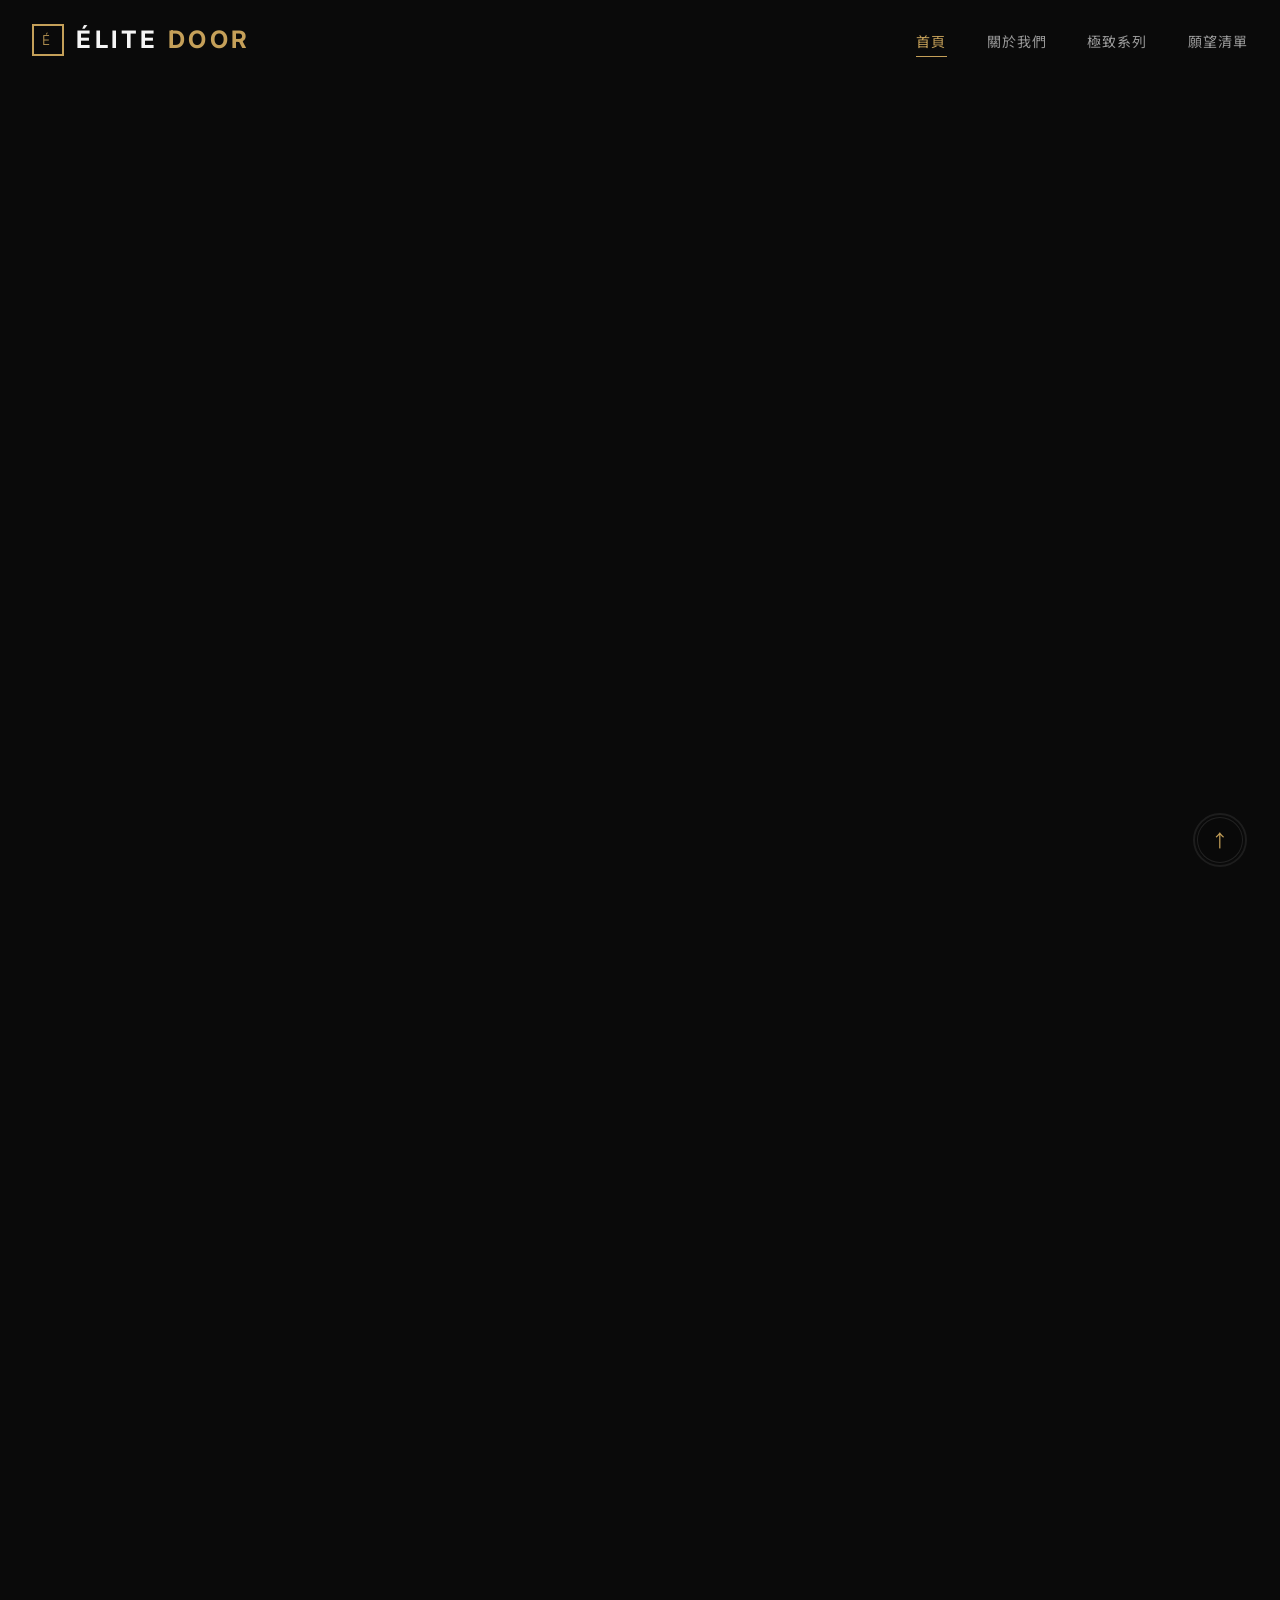
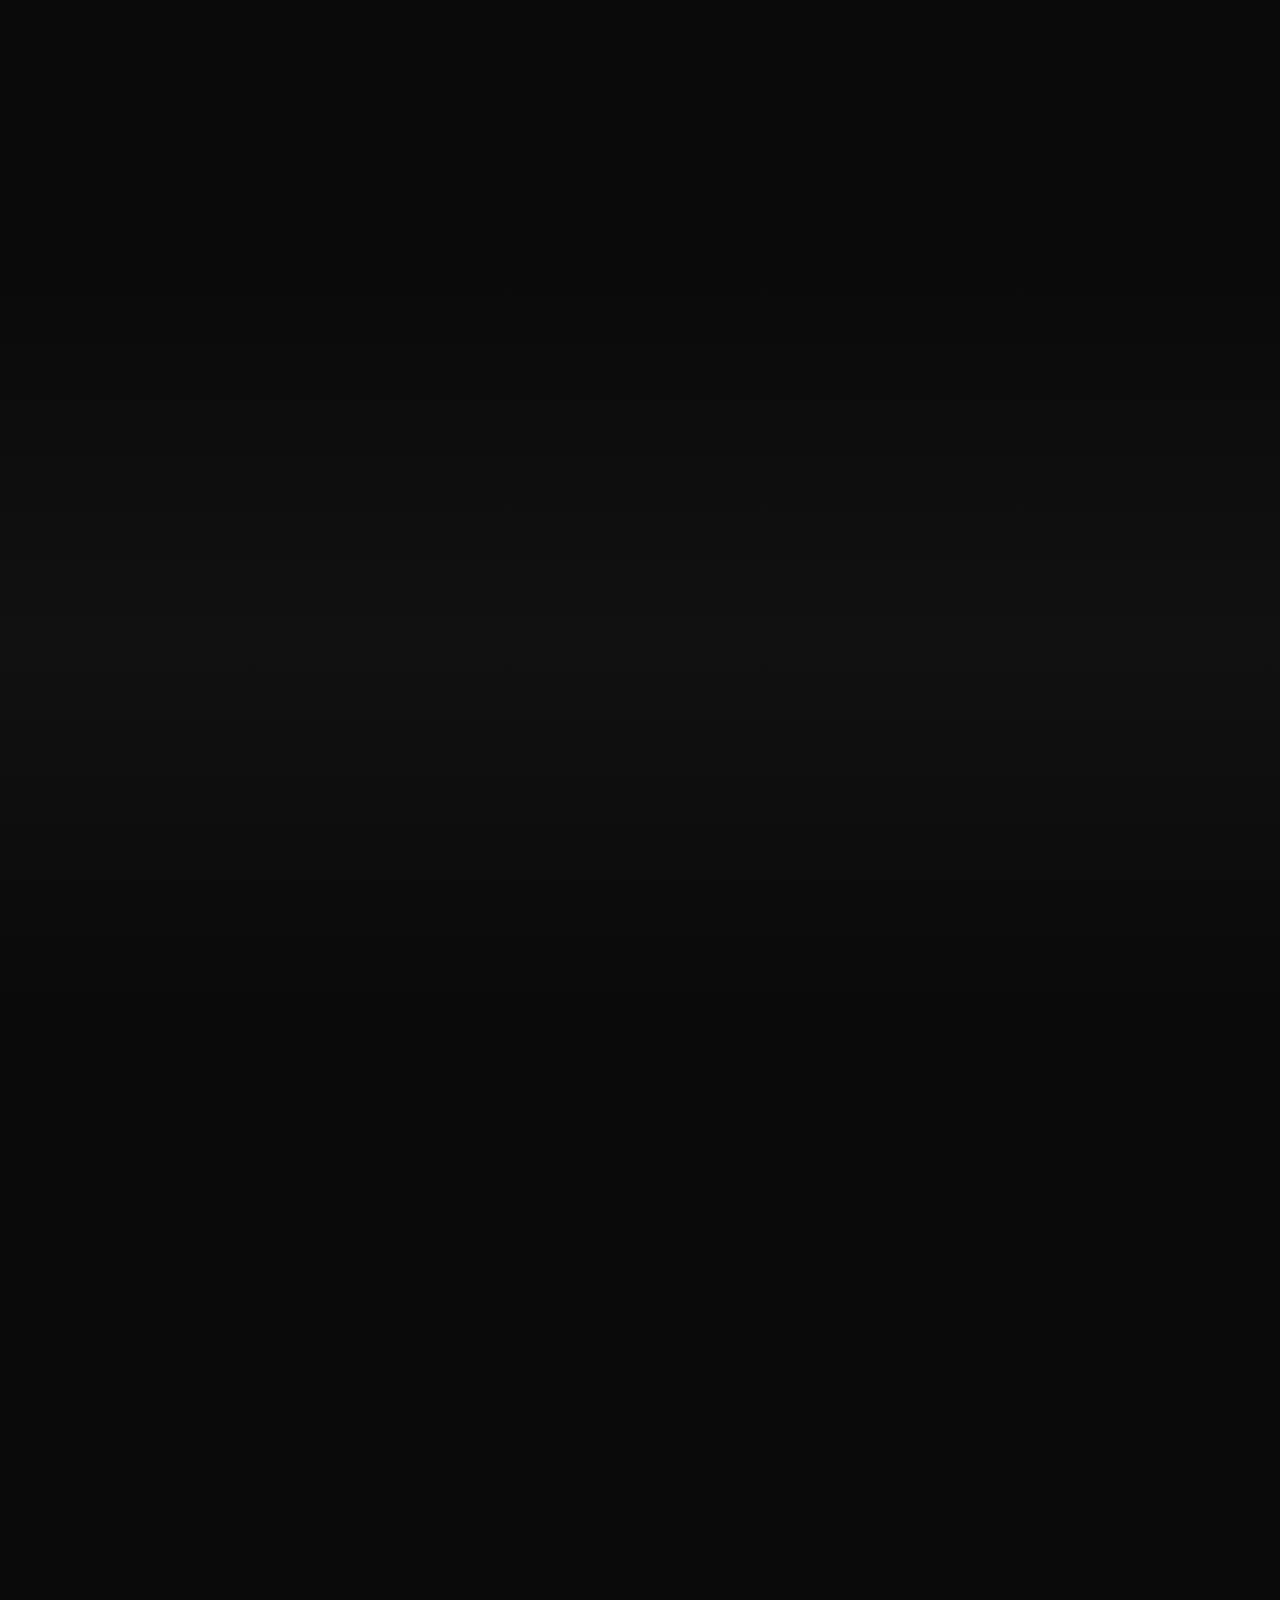
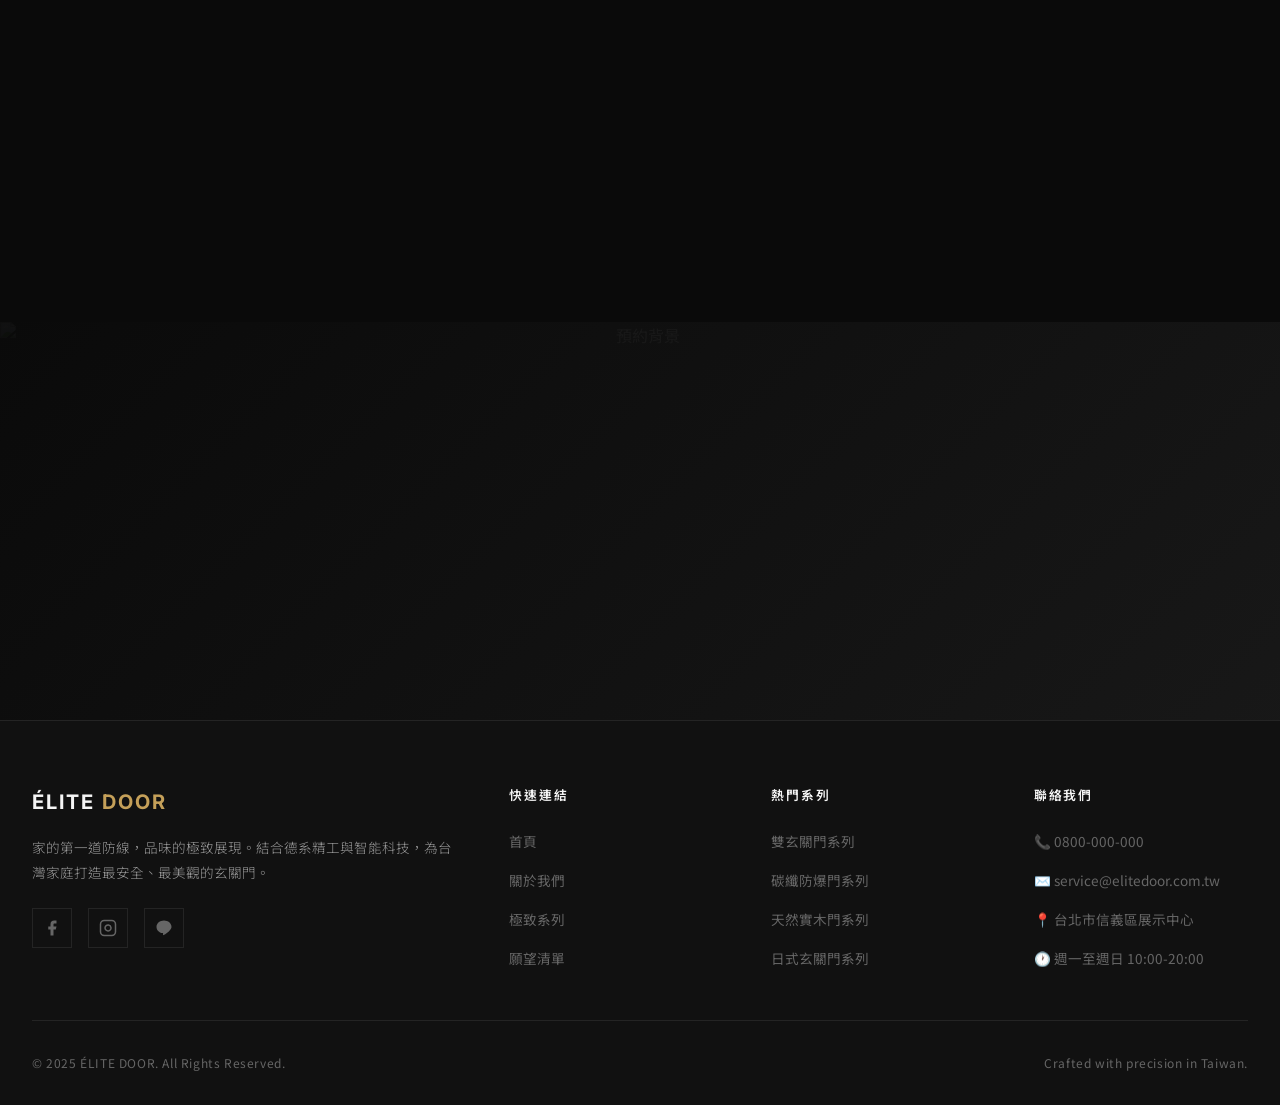
==== index.html @ e04e910f "index" ====
<!DOCTYPE html>
<html lang="zh-TW">
<head>
  <meta charset="UTF-8">
  <meta name="viewport" content="width=device-width, initial-scale=1.0">
  <meta name="description" content="ÉLITE DOOR — 家的第一道防線，品味的極致展現。結合德系極致工藝與未來智能科技，為您鍛造堅不可摧的優雅堡壘。">
  <title>ÉLITE DOOR — 極致玄關門 | 品味的第一道防線</title>

  <!-- Tailwind CSS CDN -->
  <script src="https://cdn.tailwindcss.com"></script>

  <!-- GSAP Animation Library -->
  <script src="https://cdnjs.cloudflare.com/ajax/libs/gsap/3.12.5/gsap.min.js"></script>
  <script src="https://cdnjs.cloudflare.com/ajax/libs/gsap/3.12.5/ScrollTrigger.min.js"></script>

  <!-- Custom Styles -->
  <link rel="stylesheet" href="./style.css">

  <!-- Favicon placeholder -->
  <link rel="icon" type="image/x-icon" href="./images/favicon.ico">
</head>
<body>

  <!-- ============================================
       HEADER / NAVIGATION
       ============================================ -->
  <header id="site-header" class="site-header">
    <nav class="nav-container">
      <!-- Logo -->
      <a href="./index.html" class="nav-logo" id="nav-logo">
        <div class="logo-icon">É</div>
        <span>ÉLITE <span class="logo-accent">DOOR</span></span>
      </a>

      <!-- Desktop Navigation -->
      <ul class="nav-links" id="nav-links">
        <li><a href="./index.html" class="active">首頁</a></li>
        <li><a href="./support.html">關於我們</a></li>
        <li><a href="./products.html">極致系列</a></li>
        <li><a href="./wishlist.html">願望清單</a></li>
      </ul>

      <!-- Hamburger (Mobile) -->
      <div class="hamburger" id="hamburger" aria-label="開啟選單" role="button" tabindex="0">
        <span></span>
        <span></span>
        <span></span>
      </div>
    </nav>
  </header>

  <!-- Mobile Menu Overlay -->
  <div class="mobile-menu" id="mobile-menu">
    <a href="./index.html">首頁</a>
    <a href="./support.html">關於我們</a>
    <a href="./products.html">極致系列</a>
    <a href="./wishlist.html">願望清單</a>
  </div>


  <!-- ============================================
       HERO SECTION
       ============================================ -->
  <section id="hero" class="hero">
    <!-- Background Image -->
    <div class="hero-bg">
      <img src="https://images.unsplash.com/photo-1558618666-fcd25c85f82e?q=80&w=2232&auto=format&fit=crop" alt="高端玄關門" id="hero-bg-img">
    </div>
    <div class="hero-overlay"></div>

    <!-- Hero Content -->
    <div class="hero-content">
      <p class="hero-eyebrow gsap-fade-up">Since 2005 · Premium Door Design</p>
      <h1 class="hero-title gsap-fade-up">家的第一道防線<br>品味的極致展現</h1>
      <p class="hero-subtitle gsap-fade-up">結合德系極致工藝與未來智能科技，每一扇門皆歷經 120 道手工打磨與極端測試，<br>為您鍛造堅不可摧的優雅堡壘。</p>
      <a href="./products.html" class="hero-cta gsap-fade-up" id="hero-cta">
        探索極致工藝
        <span class="cta-arrow">→</span>
      </a>
    </div>

    <!-- Scroll Indicator -->
    <div class="hero-scroll-indicator gsap-fade-up">
      <span>SCROLL</span>
      <div class="scroll-line"></div>
    </div>
  </section>


  <!-- ============================================
       FEATURES SECTION (核心亮點)
       ============================================ -->
  <section id="features" class="section">
    <div class="section-container">
      <div class="section-header">
        <p class="section-eyebrow gsap-fade-up">Why Élite Door</p>
        <h2 class="section-title gsap-fade-up">為何選擇我們</h2>
        <p class="section-subtitle gsap-fade-up">二十年如一日的堅持——每一扇門，都是對家的承諾。</p>
        <div class="section-divider gsap-fade-up"></div>
      </div>

      <div class="features-grid">
        <!-- Feature 1 -->
        <div class="feature-card gsap-fade-up" id="feature-security">
          <div class="feature-icon">
            <svg width="24" height="24" viewBox="0 0 24 24" fill="none" stroke="currentColor" stroke-width="1.5" stroke-linecap="round" stroke-linejoin="round">
              <path d="M12 22s8-4 8-10V5l-8-3-8 3v7c0 6 8 10 8 10z"/>
            </svg>
          </div>
          <h3 class="feature-title">極致防護</h3>
          <p class="feature-desc">軍規級 C4 防爆測試認證，三點式鎖閂鋼構系統，為居家安全築起銅牆鐵壁。</p>
        </div>

        <!-- Feature 2 -->
        <div class="feature-card gsap-fade-up" id="feature-material">
          <div class="feature-icon">
            <svg width="24" height="24" viewBox="0 0 24 24" fill="none" stroke="currentColor" stroke-width="1.5" stroke-linecap="round" stroke-linejoin="round">
              <polygon points="12 2 15.09 8.26 22 9.27 17 14.14 18.18 21.02 12 17.77 5.82 21.02 7 14.14 2 9.27 8.91 8.26 12 2"/>
            </svg>
          </div>
          <h3 class="feature-title">頂規材質</h3>
          <p class="feature-desc">航太級鋁合金骨架，搭配碳纖維面板與天然實木飾面，兼顧強度與美感。</p>
        </div>

        <!-- Feature 3 -->
        <div class="feature-card gsap-fade-up" id="feature-smart">
          <div class="feature-icon">
            <svg width="24" height="24" viewBox="0 0 24 24" fill="none" stroke="currentColor" stroke-width="1.5" stroke-linecap="round" stroke-linejoin="round">
              <rect x="3" y="11" width="18" height="11" rx="2" ry="2"/><path d="M7 11V7a5 5 0 0 1 10 0v4"/>
              <circle cx="12" cy="16" r="1"/>
            </svg>
          </div>
          <h3 class="feature-title">智能感應</h3>
          <p class="feature-desc">整合指紋辨識、人臉辨識與手機 NFC 解鎖，無鑰匙時代，迎接主人的優雅歸來。</p>
        </div>

        <!-- Feature 4 -->
        <div class="feature-card gsap-fade-up" id="feature-soundproof">
          <div class="feature-icon">
            <svg width="24" height="24" viewBox="0 0 24 24" fill="none" stroke="currentColor" stroke-width="1.5" stroke-linecap="round" stroke-linejoin="round">
              <path d="M2 10v4"/><path d="M6 6v12"/><path d="M10 3v18"/><path d="M14 6v12"/><path d="M18 10v4"/><path d="M22 8v8"/>
            </svg>
          </div>
          <h3 class="feature-title">極致隔音</h3>
          <p class="feature-desc">高密度隔音核心搭配雙層氣密條系統，有效隔絕 45dB 以上噪音，靜享居家時光。</p>
        </div>

        <!-- Feature 5 -->
        <div class="feature-card gsap-fade-up" id="feature-weather">
          <div class="feature-icon">
            <svg width="24" height="24" viewBox="0 0 24 24" fill="none" stroke="currentColor" stroke-width="1.5" stroke-linecap="round" stroke-linejoin="round">
              <path d="M12 2.69l5.66 5.66a8 8 0 1 1-11.31 0z"/>
            </svg>
          </div>
          <h3 class="feature-title">防水防鏽</h3>
          <p class="feature-desc">14 層奈米級防腐塗裝，2000 小時鹽霧測試認證，從容面對海島型氣候挑戰。</p>
        </div>

        <!-- Feature 6 -->
        <div class="feature-card gsap-fade-up" id="feature-warranty">
          <div class="feature-icon">
            <svg width="24" height="24" viewBox="0 0 24 24" fill="none" stroke="currentColor" stroke-width="1.5" stroke-linecap="round" stroke-linejoin="round">
              <path d="M22 11.08V12a10 10 0 1 1-5.93-9.14"/><polyline points="22 4 12 14.01 9 11.01"/>
            </svg>
          </div>
          <h3 class="feature-title">終身保固</h3>
          <p class="feature-desc">鉸鍊終身保固、氣密條免費更換，0800 全年無休客服專線，展現道地服務精神。</p>
        </div>
      </div>
    </div>
  </section>


  <!-- ============================================
       SMART DOOR ADVISOR (智能選門助手)
       ============================================ -->
  <section id="door-advisor" class="section advisor-section">
    <div class="section-container">
      <div class="section-header">
        <p class="section-eyebrow gsap-fade-up">Smart Door Advisor</p>
        <h2 class="section-title gsap-fade-up">智能選門助手</h2>
        <p class="section-subtitle gsap-fade-up">不確定哪一款門最適合您？只要回答兩個問題，讓 AI 為您精準推薦。</p>
        <div class="section-divider gsap-fade-up"></div>
      </div>

      <div class="advisor-card gsap-scale-in" id="advisor-card">
        <div class="advisor-form" id="advisor-form">
          <!-- Select 1: Living Environment -->
          <div class="advisor-field">
            <label for="advisor-env">🏠 您的居住環境</label>
            <select id="advisor-env">
              <option value="" disabled selected>請選擇居住類型...</option>
              <option value="villa">透天別墅</option>
              <option value="elevator">電梯大樓</option>
              <option value="apartment">公寓</option>
              <option value="commercial">商業空間</option>
            </select>
          </div>

          <!-- Select 2: Priority Feature -->
          <div class="advisor-field">
            <label for="advisor-feature">⚡ 您最重視的功能</label>
            <select id="advisor-feature">
              <option value="" disabled selected>請選擇核心需求...</option>
              <option value="security">極致防盜</option>
              <option value="soundproof">超強隔音</option>
              <option value="waterproof">防水防鏽</option>
              <option value="luxury">奢華外觀</option>
              <option value="smart">智能解鎖</option>
            </select>
          </div>

          <!-- Submit Button -->
          <div class="advisor-submit">
            <button class="advisor-btn" id="advisor-submit-btn" type="button">
              <span>👉</span>
              一鍵為我推薦
            </button>
          </div>
        </div>

        <!-- Result Area -->
        <div class="advisor-result" id="advisor-result">
          <h4 id="advisor-result-title"></h4>
          <p id="advisor-result-desc"></p>
          <div id="advisor-result-tags"></div>
          <a href="./products.html" class="hero-cta" style="margin-top: 1.5rem; display: inline-flex; font-size: 0.8rem; padding: 0.75rem 1.75rem;">
            查看推薦門款 <span class="cta-arrow">→</span>
          </a>
        </div>
      </div>
    </div>
  </section>


  <!-- ============================================
       BRAND STORY (品牌故事)
       ============================================ -->
  <section id="brand-story" class="section">
    <div class="section-container">
      <div class="brand-row">
        <!-- Image -->
        <div class="brand-image gsap-fade-left">
          <img src="https://images.unsplash.com/photo-1600585154340-be6161a56a0c?q=80&w=2070&auto=format&fit=crop" alt="品牌工藝" id="brand-img-1">
        </div>
        <!-- Content -->
        <div class="brand-content gsap-fade-right">
          <span class="brand-label">Our Craftsmanship</span>
          <h3>二十年磨一劍<br>百道工序鑄一門</h3>
          <p>我們深信，一扇門不僅是金屬與木材的組合——它是一家人安全感的凝聚，是歸屬感的起點。從原料篩選到最終安裝，每一扇 ÉLITE DOOR 都歷經嚴苛的 120 道工序，經由匠人之手，賦予冰冷的鋼鐵溫暖的靈魂。</p>
          <div class="brand-stats">
            <div class="stat-item">
              <div class="stat-number" id="stat-years">20+</div>
              <div class="stat-label">年專業經驗</div>
            </div>
            <div class="stat-item">
              <div class="stat-number" id="stat-process">120</div>
              <div class="stat-label">道精工工序</div>
            </div>
            <div class="stat-item">
              <div class="stat-number" id="stat-clients">50K+</div>
              <div class="stat-label">滿意客戶</div>
            </div>
          </div>
        </div>
      </div>
    </div>
  </section>


  <!-- ============================================
       PRODUCT SHOWCASE (精選門款)
       ============================================ -->
  <section id="showcase" class="section" style="background: var(--color-bg-secondary);">
    <div class="section-container">
      <div class="section-header">
        <p class="section-eyebrow gsap-fade-up">Featured Collection</p>
        <h2 class="section-title gsap-fade-up">精選門款</h2>
        <p class="section-subtitle gsap-fade-up">每一扇門，都有屬於它的故事與靈魂。</p>
        <div class="section-divider gsap-fade-up"></div>
      </div>

      <div class="showcase-grid">
        <!-- Product 1 -->
        <div class="showcase-item gsap-fade-up" id="showcase-item-1">
          <img src="https://images.unsplash.com/photo-1506956191951-7a88da4435e5?q=80&w=1974&auto=format&fit=crop" alt="曜黑之盾">
          <div class="showcase-overlay">
            <h4>曜黑之盾</h4>
            <span>碳纖防爆系列</span>
          </div>
        </div>

        <!-- Product 2 -->
        <div class="showcase-item gsap-fade-up" id="showcase-item-2">
          <img src="https://images.unsplash.com/photo-1558618666-fcd25c85f82e?q=80&w=2232&auto=format&fit=crop" alt="晨暮金淬">
          <div class="showcase-overlay">
            <h4>晨暮金淬</h4>
            <span>鑄鋁雕花系列</span>
          </div>
        </div>

        <!-- Product 3 -->
        <div class="showcase-item gsap-fade-up" id="showcase-item-3">
          <img src="https://images.unsplash.com/photo-1600607687939-ce8a6c25118c?q=80&w=2053&auto=format&fit=crop" alt="靜謐原木">
          <div class="showcase-overlay">
            <h4>靜謐原木</h4>
            <span>天然實木系列</span>
          </div>
        </div>
      </div>

      <div class="showcase-cta gsap-fade-up">
        <a href="./products.html" class="hero-cta">
          瀏覽全部系列
          <span class="cta-arrow">→</span>
        </a>
      </div>
    </div>
  </section>


  <!-- ============================================
       TRUST / STATS SECTION (品牌實力)
       ============================================ -->
  <section id="trust" class="section">
    <div class="section-container">
      <div class="section-header">
        <p class="section-eyebrow gsap-fade-up">Trust & Achievement</p>
        <h2 class="section-title gsap-fade-up">以數字證明實力</h2>
        <div class="section-divider gsap-fade-up"></div>
      </div>

      <div class="trust-grid">
        <div class="trust-card gsap-fade-up" id="trust-1">
          <div class="trust-number" data-count="20">0</div>
          <div class="trust-label">年品牌歷史</div>
        </div>
        <div class="trust-card gsap-fade-up" id="trust-2">
          <div class="trust-number" data-count="6">0</div>
          <div class="trust-label">全台展示據點</div>
        </div>
        <div class="trust-card gsap-fade-up" id="trust-3">
          <div class="trust-number" data-count="50000">0</div>
          <div class="trust-label">累積安裝戶數</div>
        </div>
        <div class="trust-card gsap-fade-up" id="trust-4">
          <div class="trust-number" data-count="98">0</div>
          <div class="trust-label">客戶滿意度</div>
        </div>
      </div>
    </div>
  </section>


  <!-- ============================================
       CTA BANNER (立即預約)
       ============================================ -->
  <section id="cta-banner" class="cta-banner">
    <div class="cta-banner-bg">
      <img src="https://images.unsplash.com/photo-1600585154340-be6161a56a0c?q=80&w=2070&auto=format&fit=crop" alt="預約背景">
    </div>
    <div class="cta-banner-content gsap-fade-up">
      <p class="section-eyebrow" style="margin-bottom: 1rem;">Book Now</p>
      <h3>為您的家，挑選完美的第一道門</h3>
      <p>我們提供免費到府丈量與專業諮詢服務，讓您從容選擇，毫無後顧之憂。</p>
      <a href="#" class="hero-cta" id="cta-banner-btn">
        預約免費丈量
        <span class="cta-arrow">→</span>
      </a>
    </div>
  </section>


  <!-- ============================================
       FOOTER
       ============================================ -->
  <footer id="site-footer" class="site-footer">
    <div class="footer-container">
      <div class="footer-grid">
        <!-- Brand Info -->
        <div class="footer-brand">
          <h4>ÉLITE <span class="accent">DOOR</span></h4>
          <p>家的第一道防線，品味的極致展現。結合德系精工與智能科技，為台灣家庭打造最安全、最美觀的玄關門。</p>
          <div class="footer-social">
            <a href="#" aria-label="Facebook" id="footer-fb">
              <svg width="18" height="18" viewBox="0 0 24 24" fill="currentColor"><path d="M18 2h-3a5 5 0 0 0-5 5v3H7v4h3v8h4v-8h3l1-4h-4V7a1 1 0 0 1 1-1h3z"/></svg>
            </a>
            <a href="#" aria-label="Instagram" id="footer-ig">
              <svg width="18" height="18" viewBox="0 0 24 24" fill="none" stroke="currentColor" stroke-width="2"><rect x="2" y="2" width="20" height="20" rx="5" ry="5"/><path d="M16 11.37A4 4 0 1 1 12.63 8 4 4 0 0 1 16 11.37z"/><line x1="17.5" y1="6.5" x2="17.51" y2="6.5"/></svg>
            </a>
            <a href="#" aria-label="LINE" id="footer-line">
              <svg width="18" height="18" viewBox="0 0 24 24" fill="currentColor"><path d="M12 2C6.48 2 2 5.81 2 10.5c0 4.08 3.39 7.49 7.96 8.32.31.07.73.2.84.47.1.24.06.62.03.87l-.14.82c-.04.24-.19.93.82.51s5.45-3.21 7.43-5.49C21.17 13.41 22 11.98 22 10.5 22 5.81 17.52 2 12 2z"/></svg>
            </a>
          </div>
        </div>

        <!-- Quick Links -->
        <div class="footer-col">
          <h5>快速連結</h5>
          <ul>
            <li><a href="./index.html">首頁</a></li>
            <li><a href="./support.html">關於我們</a></li>
            <li><a href="./products.html">極致系列</a></li>
            <li><a href="./wishlist.html">願望清單</a></li>
          </ul>
        </div>

        <!-- Products -->
        <div class="footer-col">
          <h5>熱門系列</h5>
          <ul>
            <li><a href="./products.html">雙玄關門系列</a></li>
            <li><a href="./products.html">碳纖防爆門系列</a></li>
            <li><a href="./products.html">天然實木門系列</a></li>
            <li><a href="./products.html">日式玄關門系列</a></li>
          </ul>
        </div>

        <!-- Contact -->
        <div class="footer-col">
          <h5>聯絡我們</h5>
          <ul>
            <li><a href="tel:0800-000-000">📞 0800-000-000</a></li>
            <li><a href="mailto:service@elitedoor.com.tw">✉️ service@elitedoor.com.tw</a></li>
            <li><a href="#">📍 台北市信義區展示中心</a></li>
            <li><a href="#">🕐 週一至週日 10:00-20:00</a></li>
          </ul>
        </div>
      </div>

      <!-- Footer Bottom -->
      <div class="footer-bottom">
        <p>© 2025 ÉLITE DOOR. All Rights Reserved.</p>
        <p>Crafted with precision in Taiwan.</p>
      </div>
    </div>
  </footer>


  <!-- ============================================
       FLOATING ACTION BUTTON (FAB)
       ============================================ -->
  <div class="fab-wrapper" id="fab-wrapper">
    <!-- Action Buttons (expand on hover) -->
    <div class="fab-actions" id="fab-actions">
      <a href="tel:0800-000-000" class="fab-action-btn" id="fab-call">
        <span>📞</span>
        <span class="fab-tooltip">快速撥號</span>
      </a>
      <a href="#" class="fab-action-btn" id="fab-line">
        <span>💬</span>
        <span class="fab-tooltip">LINE 諮詢</span>
      </a>
      <a href="#" class="fab-action-btn" id="fab-booking">
        <span>📅</span>
        <span class="fab-tooltip">預約丈量</span>
      </a>
    </div>

    <!-- Main FAB with Progress Ring -->
    <div class="fab-main" id="fab-main" role="button" tabindex="0" aria-label="返回頂部">
      <svg class="fab-progress-ring" viewBox="0 0 56 56">
        <circle class="progress-bg" cx="28" cy="28" r="26"/>
        <circle class="progress-bar" id="fab-progress-bar" cx="28" cy="28" r="26"/>
      </svg>
      <div class="fab-main-btn" id="fab-main-btn">↑</div>
    </div>
  </div>


  <!-- Scripts -->
  <script src="./script.js"></script>
</body>
</html>
---- style.css ----
/* ============================================
   ÉLITE DOOR — Global Design System
   Premium Door Brand Website
   ============================================ */

/* --- Google Fonts Import --- */
@import url('https://fonts.googleapis.com/css2?family=Noto+Sans+TC:wght@300;400;500;700;900&family=Inter:wght@300;400;500;600;700&display=swap');

/* --- CSS Custom Properties (Design Tokens) --- */
:root {
  /* Colors */
  --color-bg-primary: #0A0A0A;
  --color-bg-secondary: #111111;
  --color-bg-tertiary: #1A1A1A;
  --color-bg-card: #141414;
  --color-accent-gold: #C5A059;
  --color-accent-gold-light: #D4B06A;
  --color-accent-gold-dark: #A8863D;
  --color-accent-silver: #A2AABB;
  --color-text-primary: #F5F5F5;
  --color-text-secondary: #999999;
  --color-text-muted: #666666;
  --color-border: rgba(255, 255, 255, 0.08);
  --color-border-hover: rgba(255, 255, 255, 0.15);
  --color-glass-bg: rgba(255, 255, 255, 0.04);
  --color-glass-bg-hover: rgba(255, 255, 255, 0.07);
  --color-glass-border: rgba(255, 255, 255, 0.1);

  /* Typography */
  --font-heading: 'Inter', 'Noto Sans TC', sans-serif;
  --font-body: 'Noto Sans TC', 'Inter', sans-serif;

  /* Spacing */
  --section-padding: clamp(4rem, 8vw, 8rem);
  --container-max: 1280px;

  /* Transitions */
  --transition-smooth: all 0.5s cubic-bezier(0.25, 0.46, 0.45, 0.94);
  --transition-fast: all 0.3s cubic-bezier(0.25, 0.46, 0.45, 0.94);

  /* Glassmorphism */
  --glass-blur: 20px;
  --glass-saturation: 180%;
}

/* --- CSS Reset & Base --- */
*, *::before, *::after {
  margin: 0;
  padding: 0;
  box-sizing: border-box;
}

html {
  scroll-behavior: smooth;
  font-size: 16px;
  -webkit-font-smoothing: antialiased;
  -moz-osx-font-smoothing: grayscale;
}

body {
  font-family: var(--font-body);
  background-color: var(--color-bg-primary);
  color: var(--color-text-primary);
  overflow-x: hidden;
  line-height: 1.7;
}

::selection {
  background-color: var(--color-accent-gold);
  color: var(--color-bg-primary);
}

a {
  text-decoration: none;
  color: inherit;
  transition: var(--transition-fast);
}

img {
  max-width: 100%;
  height: auto;
  display: block;
}

/* --- Scrollbar Styling --- */
::-webkit-scrollbar {
  width: 6px;
}

::-webkit-scrollbar-track {
  background: var(--color-bg-primary);
}

::-webkit-scrollbar-thumb {
  background: var(--color-accent-gold-dark);
  border-radius: 3px;
}

::-webkit-scrollbar-thumb:hover {
  background: var(--color-accent-gold);
}

/* ============================================
   HEADER / NAVIGATION
   ============================================ */
.site-header {
  position: fixed;
  top: 0;
  left: 0;
  width: 100%;
  z-index: 1000;
  padding: 1.25rem 0;
  transition: var(--transition-smooth);
}

.site-header.scrolled {
  padding: 0.75rem 0;
  background: rgba(10, 10, 10, 0.75);
  backdrop-filter: blur(var(--glass-blur)) saturate(var(--glass-saturation));
  -webkit-backdrop-filter: blur(var(--glass-blur)) saturate(var(--glass-saturation));
  border-bottom: 1px solid var(--color-glass-border);
  box-shadow: 0 4px 30px rgba(0, 0, 0, 0.3);
}

.nav-container {
  max-width: var(--container-max);
  margin: 0 auto;
  padding: 0 2rem;
  display: flex;
  align-items: center;
  justify-content: space-between;
}

.nav-logo {
  font-family: var(--font-heading);
  font-size: 1.5rem;
  font-weight: 700;
  letter-spacing: 0.15em;
  color: var(--color-text-primary);
  display: flex;
  align-items: center;
  gap: 0.75rem;
}

.nav-logo .logo-accent {
  color: var(--color-accent-gold);
}

.nav-logo .logo-icon {
  width: 32px;
  height: 32px;
  border: 2px solid var(--color-accent-gold);
  display: flex;
  align-items: center;
  justify-content: center;
  font-size: 0.85rem;
  font-weight: 300;
  color: var(--color-accent-gold);
}

.nav-links {
  display: flex;
  align-items: center;
  gap: 2.5rem;
  list-style: none;
}

.nav-links a {
  font-family: var(--font-body);
  font-size: 0.875rem;
  font-weight: 400;
  letter-spacing: 0.08em;
  color: var(--color-text-secondary);
  position: relative;
  padding: 0.25rem 0;
}

.nav-links a::after {
  content: '';
  position: absolute;
  bottom: -2px;
  left: 0;
  width: 0;
  height: 1px;
  background: var(--color-accent-gold);
  transition: width 0.4s cubic-bezier(0.25, 0.46, 0.45, 0.94);
}

.nav-links a:hover {
  color: var(--color-text-primary);
}

.nav-links a:hover::after {
  width: 100%;
}

.nav-links a.active {
  color: var(--color-accent-gold);
}

.nav-links a.active::after {
  width: 100%;
}

/* Hamburger Menu */
.hamburger {
  display: none;
  flex-direction: column;
  gap: 5px;
  cursor: pointer;
  z-index: 1001;
  padding: 8px;
}

.hamburger span {
  width: 28px;
  height: 2px;
  background: var(--color-text-primary);
  transition: var(--transition-fast);
  display: block;
}

.hamburger.active span:nth-child(1) {
  transform: translateY(7px) rotate(45deg);
}

.hamburger.active span:nth-child(2) {
  opacity: 0;
  transform: translateX(-10px);
}

.hamburger.active span:nth-child(3) {
  transform: translateY(-7px) rotate(-45deg);
}

/* Mobile Menu Overlay */
.mobile-menu {
  display: none;
  position: fixed;
  top: 0;
  left: 0;
  width: 100%;
  height: 100vh;
  height: 100dvh;
  background: rgba(10, 10, 10, 0.92);
  backdrop-filter: blur(30px) saturate(200%);
  -webkit-backdrop-filter: blur(30px) saturate(200%);
  z-index: 999;
  align-items: center;
  justify-content: center;
  flex-direction: column;
  gap: 2rem;
  opacity: 0;
  pointer-events: none;
  transition: opacity 0.4s ease;
}

.mobile-menu.active {
  display: flex;
  opacity: 1;
  pointer-events: all;
}

.mobile-menu a {
  font-family: var(--font-heading);
  font-size: 1.75rem;
  font-weight: 300;
  letter-spacing: 0.15em;
  color: var(--color-text-secondary);
  transition: var(--transition-fast);
  opacity: 0;
  transform: translateY(20px);
}

.mobile-menu a:hover {
  color: var(--color-accent-gold);
}

/* ============================================
   HERO SECTION
   ============================================ */
.hero {
  position: relative;
  width: 100%;
  height: 100vh;
  height: 100dvh;
  display: flex;
  align-items: center;
  justify-content: center;
  overflow: hidden;
}

.hero-bg {
  position: absolute;
  top: 0;
  left: 0;
  width: 100%;
  height: 100%;
  z-index: 1;
}

.hero-bg img {
  width: 100%;
  height: 100%;
  object-fit: cover;
  transform: scale(1.1);
}

.hero-overlay {
  position: absolute;
  top: 0;
  left: 0;
  width: 100%;
  height: 100%;
  background: linear-gradient(
    180deg,
    rgba(10, 10, 10, 0.4) 0%,
    rgba(10, 10, 10, 0.6) 50%,
    rgba(10, 10, 10, 0.95) 100%
  );
  z-index: 2;
}

.hero-content {
  position: relative;
  z-index: 3;
  text-align: center;
  max-width: 900px;
  padding: 0 2rem;
}

.hero-eyebrow {
  font-family: var(--font-heading);
  font-size: 0.8rem;
  font-weight: 500;
  letter-spacing: 0.35em;
  text-transform: uppercase;
  color: var(--color-accent-gold);
  margin-bottom: 1.5rem;
  display: flex;
  align-items: center;
  justify-content: center;
  gap: 1rem;
}

.hero-eyebrow::before,
.hero-eyebrow::after {
  content: '';
  width: 40px;
  height: 1px;
  background: var(--color-accent-gold);
}

.hero-title {
  font-family: var(--font-heading);
  font-size: clamp(2.25rem, 5vw, 4rem);
  font-weight: 700;
  line-height: 1.3;
  letter-spacing: 0.05em;
  margin-bottom: 1.5rem;
  background: linear-gradient(135deg, var(--color-text-primary) 0%, var(--color-accent-silver) 100%);
  -webkit-background-clip: text;
  -webkit-text-fill-color: transparent;
  background-clip: text;
}

.hero-subtitle {
  font-size: clamp(0.95rem, 1.5vw, 1.15rem);
  color: var(--color-text-secondary);
  font-weight: 300;
  line-height: 1.8;
  margin-bottom: 2.5rem;
  max-width: 640px;
  margin-left: auto;
  margin-right: auto;
}

.hero-cta {
  display: inline-flex;
  align-items: center;
  gap: 0.75rem;
  padding: 1rem 2.5rem;
  border: 1px solid var(--color-accent-gold);
  color: var(--color-accent-gold);
  font-family: var(--font-heading);
  font-size: 0.875rem;
  font-weight: 500;
  letter-spacing: 0.15em;
  text-transform: uppercase;
  transition: var(--transition-smooth);
  position: relative;
  overflow: hidden;
  background: transparent;
  cursor: pointer;
}

.hero-cta::before {
  content: '';
  position: absolute;
  top: 0;
  left: -100%;
  width: 100%;
  height: 100%;
  background: var(--color-accent-gold);
  transition: left 0.5s cubic-bezier(0.25, 0.46, 0.45, 0.94);
  z-index: -1;
}

.hero-cta:hover {
  color: var(--color-bg-primary);
}

.hero-cta:hover::before {
  left: 0;
}

.hero-cta .cta-arrow {
  transition: transform 0.3s ease;
}

.hero-cta:hover .cta-arrow {
  transform: translateX(5px);
}

.hero-scroll-indicator {
  position: absolute;
  bottom: 2rem;
  left: 50%;
  transform: translateX(-50%);
  z-index: 3;
  display: flex;
  flex-direction: column;
  align-items: center;
  gap: 0.5rem;
  color: var(--color-text-muted);
  font-size: 0.7rem;
  letter-spacing: 0.15em;
}

.hero-scroll-indicator .scroll-line {
  width: 1px;
  height: 50px;
  position: relative;
  background: rgba(255, 255, 255, 0.1);
  overflow: hidden;
}

.hero-scroll-indicator .scroll-line::after {
  content: '';
  position: absolute;
  top: -100%;
  left: 0;
  width: 100%;
  height: 50%;
  background: var(--color-accent-gold);
  animation: scrollDown 2s infinite;
}

@keyframes scrollDown {
  0% { top: -50%; }
  100% { top: 100%; }
}

/* ============================================
   SECTION COMMON STYLES
   ============================================ */
.section {
  padding: var(--section-padding) 0;
  position: relative;
}

.section-container {
  max-width: var(--container-max);
  margin: 0 auto;
  padding: 0 2rem;
}

.section-header {
  text-align: center;
  margin-bottom: 4rem;
}

.section-eyebrow {
  font-family: var(--font-heading);
  font-size: 0.75rem;
  font-weight: 500;
  letter-spacing: 0.3em;
  text-transform: uppercase;
  color: var(--color-accent-gold);
  margin-bottom: 1rem;
}

.section-title {
  font-family: var(--font-heading);
  font-size: clamp(1.75rem, 3.5vw, 2.75rem);
  font-weight: 700;
  letter-spacing: 0.05em;
  line-height: 1.3;
  margin-bottom: 1rem;
}

.section-subtitle {
  font-size: 1rem;
  color: var(--color-text-secondary);
  font-weight: 300;
  max-width: 600px;
  margin: 0 auto;
  line-height: 1.8;
}

.section-divider {
  width: 60px;
  height: 1px;
  background: var(--color-accent-gold);
  margin: 1.5rem auto 0;
}

/* ============================================
   FEATURES SECTION
   ============================================ */
.features-grid {
  display: grid;
  grid-template-columns: repeat(3, 1fr);
  gap: 2rem;
}

.feature-card {
  background: var(--color-glass-bg);
  border: 1px solid var(--color-border);
  padding: 2.5rem 2rem;
  text-align: center;
  transition: var(--transition-smooth);
  position: relative;
  overflow: hidden;
}

.feature-card::before {
  content: '';
  position: absolute;
  top: 0;
  left: 0;
  width: 100%;
  height: 2px;
  background: linear-gradient(90deg, transparent, var(--color-accent-gold), transparent);
  opacity: 0;
  transition: opacity 0.5s ease;
}

.feature-card:hover {
  background: var(--color-glass-bg-hover);
  border-color: var(--color-border-hover);
  transform: translateY(-4px);
}

.feature-card:hover::before {
  opacity: 1;
}

.feature-icon {
  width: 56px;
  height: 56px;
  margin: 0 auto 1.5rem;
  border: 1px solid var(--color-accent-gold);
  display: flex;
  align-items: center;
  justify-content: center;
  color: var(--color-accent-gold);
  font-size: 1.3rem;
  transition: var(--transition-smooth);
}

.feature-card:hover .feature-icon {
  background: var(--color-accent-gold);
  color: var(--color-bg-primary);
}

.feature-title {
  font-family: var(--font-heading);
  font-size: 1.1rem;
  font-weight: 600;
  letter-spacing: 0.05em;
  margin-bottom: 0.75rem;
}

.feature-desc {
  font-size: 0.875rem;
  color: var(--color-text-secondary);
  line-height: 1.7;
  font-weight: 300;
}

/* ============================================
   DOOR ADVISOR (智能選門助手)
   ============================================ */
.advisor-section {
  background: linear-gradient(
    180deg,
    var(--color-bg-primary) 0%,
    var(--color-bg-secondary) 50%,
    var(--color-bg-primary) 100%
  );
}

.advisor-card {
  background: var(--color-glass-bg);
  backdrop-filter: blur(var(--glass-blur));
  -webkit-backdrop-filter: blur(var(--glass-blur));
  border: 1px solid var(--color-glass-border);
  padding: 3.5rem;
  max-width: 800px;
  margin: 0 auto;
  position: relative;
  overflow: hidden;
}

.advisor-card::before {
  content: '';
  position: absolute;
  top: -50%;
  right: -50%;
  width: 200%;
  height: 200%;
  background: radial-gradient(circle, rgba(197, 160, 89, 0.03) 0%, transparent 50%);
  pointer-events: none;
}

.advisor-form {
  display: grid;
  grid-template-columns: 1fr 1fr;
  gap: 1.5rem;
  margin-top: 2rem;
}

.advisor-field {
  display: flex;
  flex-direction: column;
  gap: 0.5rem;
}

.advisor-field label {
  font-size: 0.8rem;
  font-weight: 500;
  letter-spacing: 0.1em;
  color: var(--color-text-secondary);
  text-transform: uppercase;
}

.advisor-field select {
  appearance: none;
  -webkit-appearance: none;
  background: rgba(255, 255, 255, 0.04);
  border: 1px solid var(--color-border);
  color: var(--color-text-primary);
  padding: 1rem 1.25rem;
  font-family: var(--font-body);
  font-size: 0.95rem;
  cursor: pointer;
  transition: var(--transition-fast);
  background-image: url("data:image/svg+xml,%3Csvg xmlns='http://www.w3.org/2000/svg' width='12' height='8' viewBox='0 0 12 8'%3E%3Cpath d='M1 1l5 5 5-5' stroke='%23999' stroke-width='1.5' fill='none'/%3E%3C/svg%3E");
  background-repeat: no-repeat;
  background-position: right 1rem center;
}

.advisor-field select:focus {
  outline: none;
  border-color: var(--color-accent-gold);
  background-color: rgba(197, 160, 89, 0.05);
}

.advisor-field select option {
  background: var(--color-bg-secondary);
  color: var(--color-text-primary);
}

.advisor-submit {
  grid-column: 1 / -1;
  display: flex;
  justify-content: center;
  margin-top: 0.5rem;
}

.advisor-btn {
  display: inline-flex;
  align-items: center;
  gap: 0.75rem;
  padding: 1rem 3rem;
  background: linear-gradient(135deg, var(--color-accent-gold) 0%, var(--color-accent-gold-dark) 100%);
  color: var(--color-bg-primary);
  font-family: var(--font-heading);
  font-size: 0.9rem;
  font-weight: 600;
  letter-spacing: 0.1em;
  border: none;
  cursor: pointer;
  transition: var(--transition-smooth);
  position: relative;
  overflow: hidden;
}

.advisor-btn:hover {
  transform: translateY(-2px);
  box-shadow: 0 8px 30px rgba(197, 160, 89, 0.25);
}

.advisor-btn::after {
  content: '';
  position: absolute;
  top: 50%;
  left: 50%;
  width: 0;
  height: 0;
  background: rgba(255, 255, 255, 0.15);
  border-radius: 50%;
  transform: translate(-50%, -50%);
  transition: width 0.6s ease, height 0.6s ease;
}

.advisor-btn:active::after {
  width: 300px;
  height: 300px;
}

/* Advisor Result */
.advisor-result {
  display: none;
  margin-top: 2rem;
  padding: 2rem;
  background: rgba(197, 160, 89, 0.06);
  border: 1px solid rgba(197, 160, 89, 0.2);
  animation: fadeInUp 0.6s ease;
}

.advisor-result.show {
  display: block;
}

.advisor-result h4 {
  font-family: var(--font-heading);
  font-size: 1.1rem;
  color: var(--color-accent-gold);
  margin-bottom: 0.75rem;
  letter-spacing: 0.05em;
}

.advisor-result p {
  font-size: 0.95rem;
  color: var(--color-text-secondary);
  line-height: 1.8;
}

.advisor-result .result-tag {
  display: inline-block;
  padding: 0.3rem 0.8rem;
  background: rgba(197, 160, 89, 0.12);
  border: 1px solid rgba(197, 160, 89, 0.3);
  color: var(--color-accent-gold);
  font-size: 0.8rem;
  letter-spacing: 0.05em;
  margin-top: 1rem;
  margin-right: 0.5rem;
}

/* ============================================
   BRAND STORY SECTION
   ============================================ */
.brand-row {
  display: grid;
  grid-template-columns: 1fr 1fr;
  gap: 4rem;
  align-items: center;
}

.brand-row.reverse {
  direction: rtl;
}

.brand-row.reverse > * {
  direction: ltr;
}

.brand-image {
  position: relative;
  overflow: hidden;
  aspect-ratio: 4/5;
}

.brand-image img {
  width: 100%;
  height: 100%;
  object-fit: cover;
  transition: transform 1s cubic-bezier(0.25, 0.46, 0.45, 0.94);
}

.brand-image:hover img {
  transform: scale(1.05);
}

.brand-image::after {
  content: '';
  position: absolute;
  bottom: 0;
  left: 0;
  width: 100%;
  height: 40%;
  background: linear-gradient(to top, rgba(10, 10, 10, 0.6), transparent);
  pointer-events: none;
}

.brand-content {
  padding: 2rem 0;
}

.brand-content .brand-label {
  font-size: 0.75rem;
  font-weight: 500;
  letter-spacing: 0.3em;
  text-transform: uppercase;
  color: var(--color-accent-gold);
  margin-bottom: 1rem;
}

.brand-content h3 {
  font-family: var(--font-heading);
  font-size: clamp(1.5rem, 3vw, 2.25rem);
  font-weight: 700;
  line-height: 1.3;
  letter-spacing: 0.03em;
  margin-bottom: 1.5rem;
}

.brand-content p {
  font-size: 0.95rem;
  color: var(--color-text-secondary);
  line-height: 1.9;
  font-weight: 300;
}

.brand-stats {
  display: grid;
  grid-template-columns: repeat(3, 1fr);
  gap: 1.5rem;
  margin-top: 2.5rem;
  padding-top: 2rem;
  border-top: 1px solid var(--color-border);
}

.stat-item .stat-number {
  font-family: var(--font-heading);
  font-size: 2rem;
  font-weight: 700;
  color: var(--color-accent-gold);
  line-height: 1;
}

.stat-item .stat-label {
  font-size: 0.75rem;
  color: var(--color-text-muted);
  margin-top: 0.35rem;
  letter-spacing: 0.05em;
}

/* ============================================
   PRODUCT SHOWCASE
   ============================================ */
.showcase-grid {
  display: grid;
  grid-template-columns: repeat(3, 1fr);
  gap: 1.5rem;
}

.showcase-item {
  position: relative;
  overflow: hidden;
  aspect-ratio: 3/4;
  cursor: pointer;
}

.showcase-item img {
  width: 100%;
  height: 100%;
  object-fit: cover;
  transition: transform 0.8s cubic-bezier(0.25, 0.46, 0.45, 0.94);
}

.showcase-item:hover img {
  transform: scale(1.08);
}

.showcase-overlay {
  position: absolute;
  bottom: 0;
  left: 0;
  width: 100%;
  padding: 2rem 1.5rem;
  background: linear-gradient(to top, rgba(10, 10, 10, 0.9), transparent);
  transform: translateY(20px);
  opacity: 0;
  transition: var(--transition-smooth);
}

.showcase-item:hover .showcase-overlay {
  transform: translateY(0);
  opacity: 1;
}

.showcase-overlay h4 {
  font-family: var(--font-heading);
  font-size: 1.1rem;
  font-weight: 600;
  letter-spacing: 0.05em;
  margin-bottom: 0.35rem;
}

.showcase-overlay span {
  font-size: 0.8rem;
  color: var(--color-accent-gold);
  letter-spacing: 0.1em;
}

.showcase-cta {
  display: flex;
  justify-content: center;
  margin-top: 3rem;
}

/* ============================================
   TESTIMONIAL / TRUST SECTION
   ============================================ */
.trust-grid {
  display: grid;
  grid-template-columns: repeat(4, 1fr);
  gap: 2rem;
}

.trust-card {
  background: var(--color-glass-bg);
  border: 1px solid var(--color-border);
  padding: 2rem;
  text-align: center;
  transition: var(--transition-smooth);
}

.trust-card:hover {
  border-color: var(--color-accent-gold);
  transform: translateY(-2px);
}

.trust-number {
  font-family: var(--font-heading);
  font-size: 2.5rem;
  font-weight: 700;
  color: var(--color-accent-gold);
  line-height: 1;
  margin-bottom: 0.5rem;
}

.trust-label {
  font-size: 0.85rem;
  color: var(--color-text-secondary);
  letter-spacing: 0.05em;
}

/* ============================================
   CTA BANNER
   ============================================ */
.cta-banner {
  position: relative;
  padding: 5rem 0;
  text-align: center;
  overflow: hidden;
}

.cta-banner-bg {
  position: absolute;
  top: 0;
  left: 0;
  width: 100%;
  height: 100%;
  z-index: 1;
}

.cta-banner-bg img {
  width: 100%;
  height: 100%;
  object-fit: cover;
  opacity: 0.3;
}

.cta-banner::before {
  content: '';
  position: absolute;
  top: 0;
  left: 0;
  width: 100%;
  height: 100%;
  background: linear-gradient(135deg, rgba(10, 10, 10, 0.9), rgba(26, 26, 26, 0.85));
  z-index: 2;
}

.cta-banner-content {
  position: relative;
  z-index: 3;
  max-width: 600px;
  margin: 0 auto;
  padding: 0 2rem;
}

.cta-banner-content h3 {
  font-family: var(--font-heading);
  font-size: clamp(1.5rem, 3vw, 2.25rem);
  font-weight: 600;
  letter-spacing: 0.03em;
  margin-bottom: 1rem;
}

.cta-banner-content p {
  color: var(--color-text-secondary);
  font-size: 0.95rem;
  margin-bottom: 2rem;
  line-height: 1.8;
}

/* ============================================
   FOOTER
   ============================================ */
.site-footer {
  background: var(--color-bg-secondary);
  border-top: 1px solid var(--color-border);
  padding: 4rem 0 2rem;
}

.footer-container {
  max-width: var(--container-max);
  margin: 0 auto;
  padding: 0 2rem;
}

.footer-grid {
  display: grid;
  grid-template-columns: 2fr 1fr 1fr 1fr;
  gap: 3rem;
  margin-bottom: 3rem;
}

.footer-brand h4 {
  font-family: var(--font-heading);
  font-size: 1.25rem;
  font-weight: 700;
  letter-spacing: 0.1em;
  margin-bottom: 1rem;
}

.footer-brand h4 .accent {
  color: var(--color-accent-gold);
}

.footer-brand p {
  font-size: 0.85rem;
  color: var(--color-text-secondary);
  line-height: 1.8;
  font-weight: 300;
}

.footer-col h5 {
  font-family: var(--font-heading);
  font-size: 0.8rem;
  font-weight: 600;
  letter-spacing: 0.15em;
  text-transform: uppercase;
  color: var(--color-text-primary);
  margin-bottom: 1.25rem;
}

.footer-col ul {
  list-style: none;
  display: flex;
  flex-direction: column;
  gap: 0.75rem;
}

.footer-col ul li a {
  font-size: 0.85rem;
  color: var(--color-text-muted);
  transition: var(--transition-fast);
}

.footer-col ul li a:hover {
  color: var(--color-accent-gold);
  padding-left: 4px;
}

.footer-social {
  display: flex;
  gap: 1rem;
  margin-top: 1.5rem;
}

.footer-social a {
  width: 40px;
  height: 40px;
  border: 1px solid var(--color-border);
  display: flex;
  align-items: center;
  justify-content: center;
  font-size: 1rem;
  color: var(--color-text-muted);
  transition: var(--transition-fast);
}

.footer-social a:hover {
  border-color: var(--color-accent-gold);
  color: var(--color-accent-gold);
  background: rgba(197, 160, 89, 0.08);
}

.footer-bottom {
  border-top: 1px solid var(--color-border);
  padding-top: 2rem;
  display: flex;
  justify-content: space-between;
  align-items: center;
}

.footer-bottom p {
  font-size: 0.75rem;
  color: var(--color-text-muted);
  letter-spacing: 0.05em;
}

/* ============================================
   FLOATING ACTION BUTTON (FAB)
   ============================================ */
.fab-wrapper {
  position: fixed;
  bottom: 2rem;
  right: 2rem;
  z-index: 900;
  display: flex;
  flex-direction: column;
  align-items: center;
  gap: 0.75rem;
}

.fab-actions {
  display: flex;
  flex-direction: column;
  gap: 0.6rem;
  opacity: 0;
  transform: translateY(10px);
  pointer-events: none;
  transition: var(--transition-fast);
}

.fab-wrapper:hover .fab-actions,
.fab-wrapper.active .fab-actions {
  opacity: 1;
  transform: translateY(0);
  pointer-events: all;
}

.fab-action-btn {
  width: 44px;
  height: 44px;
  background: rgba(10, 10, 10, 0.85);
  backdrop-filter: blur(10px);
  -webkit-backdrop-filter: blur(10px);
  border: 1px solid var(--color-glass-border);
  display: flex;
  align-items: center;
  justify-content: center;
  cursor: pointer;
  transition: var(--transition-fast);
  position: relative;
  border-radius: 50%;
}

.fab-action-btn:hover {
  background: var(--color-accent-gold);
  border-color: var(--color-accent-gold);
  color: var(--color-bg-primary);
}

.fab-action-btn .fab-tooltip {
  position: absolute;
  right: calc(100% + 12px);
  white-space: nowrap;
  background: rgba(10, 10, 10, 0.9);
  backdrop-filter: blur(10px);
  -webkit-backdrop-filter: blur(10px);
  border: 1px solid var(--color-glass-border);
  padding: 0.4rem 0.8rem;
  font-size: 0.75rem;
  color: var(--color-text-secondary);
  letter-spacing: 0.05em;
  opacity: 0;
  transform: translateX(5px);
  transition: var(--transition-fast);
  pointer-events: none;
  border-radius: 4px;
}

.fab-action-btn:hover .fab-tooltip {
  opacity: 1;
  transform: translateX(0);
}

.fab-main {
  width: 56px;
  height: 56px;
  position: relative;
  cursor: pointer;
  display: flex;
  align-items: center;
  justify-content: center;
}

.fab-progress-ring {
  position: absolute;
  top: 0;
  left: 0;
  width: 56px;
  height: 56px;
  transform: rotate(-90deg);
}

.fab-progress-ring .progress-bg {
  fill: none;
  stroke: rgba(255, 255, 255, 0.08);
  stroke-width: 2;
}

.fab-progress-ring .progress-bar {
  fill: none;
  stroke: var(--color-accent-gold);
  stroke-width: 2;
  stroke-dasharray: 163;
  stroke-dashoffset: 163;
  stroke-linecap: round;
  transition: stroke-dashoffset 0.3s ease;
}

.fab-main-btn {
  width: 46px;
  height: 46px;
  background: rgba(10, 10, 10, 0.85);
  backdrop-filter: blur(10px);
  -webkit-backdrop-filter: blur(10px);
  border: 1px solid var(--color-glass-border);
  display: flex;
  align-items: center;
  justify-content: center;
  border-radius: 50%;
  transition: var(--transition-fast);
  font-size: 1.1rem;
  color: var(--color-accent-gold);
}

.fab-main:hover .fab-main-btn {
  background: var(--color-accent-gold);
  color: var(--color-bg-primary);
  border-color: var(--color-accent-gold);
}

/* ============================================
   ANIMATIONS
   ============================================ */
@keyframes fadeInUp {
  from {
    opacity: 0;
    transform: translateY(30px);
  }
  to {
    opacity: 1;
    transform: translateY(0);
  }
}

@keyframes fadeIn {
  from { opacity: 0; }
  to { opacity: 1; }
}

@keyframes shimmer {
  0% { background-position: -200% center; }
  100% { background-position: 200% center; }
}

/* GSAP animation initial states */
.gsap-fade-up {
  opacity: 0;
  transform: translateY(40px);
}

.gsap-fade-left {
  opacity: 0;
  transform: translateX(-40px);
}

.gsap-fade-right {
  opacity: 0;
  transform: translateX(40px);
}

.gsap-scale-in {
  opacity: 0;
  transform: scale(0.9);
}

/* ============================================
   RESPONSIVE DESIGN
   ============================================ */
@media (max-width: 1024px) {
  .features-grid {
    grid-template-columns: repeat(2, 1fr);
  }

  .brand-row {
    grid-template-columns: 1fr;
    gap: 2rem;
  }

  .brand-row.reverse {
    direction: ltr;
  }

  .brand-image {
    aspect-ratio: 16/9;
  }

  .showcase-grid {
    grid-template-columns: repeat(2, 1fr);
  }

  .trust-grid {
    grid-template-columns: repeat(2, 1fr);
  }

  .footer-grid {
    grid-template-columns: repeat(2, 1fr);
  }
}

@media (max-width: 768px) {
  .hamburger {
    display: flex;
  }

  .nav-links {
    display: none;
  }

  .hero-title {
    font-size: clamp(1.75rem, 6vw, 2.5rem);
  }

  .features-grid {
    grid-template-columns: 1fr;
    gap: 1.25rem;
  }

  .feature-card {
    padding: 2rem 1.5rem;
  }

  .advisor-card {
    padding: 2rem 1.5rem;
  }

  .advisor-form {
    grid-template-columns: 1fr;
    gap: 1rem;
  }

  .showcase-grid {
    grid-template-columns: 1fr;
  }

  .brand-stats {
    grid-template-columns: repeat(3, 1fr);
    gap: 1rem;
  }

  .trust-grid {
    grid-template-columns: 1fr 1fr;
    gap: 1rem;
  }

  .footer-grid {
    grid-template-columns: 1fr;
    gap: 2rem;
  }

  .footer-bottom {
    flex-direction: column;
    gap: 1rem;
    text-align: center;
  }

  .fab-wrapper {
    bottom: 1.25rem;
    right: 1.25rem;
  }
}

@media (max-width: 480px) {
  .hero-cta {
    padding: 0.85rem 2rem;
    font-size: 0.8rem;
  }

  .section {
    padding: 3rem 0;
  }

  .section-container {
    padding: 0 1.25rem;
  }

  .brand-stats {
    grid-template-columns: repeat(3, 1fr);
  }

  .stat-item .stat-number {
    font-size: 1.5rem;
  }

  .trust-grid {
    grid-template-columns: 1fr;
  }
}
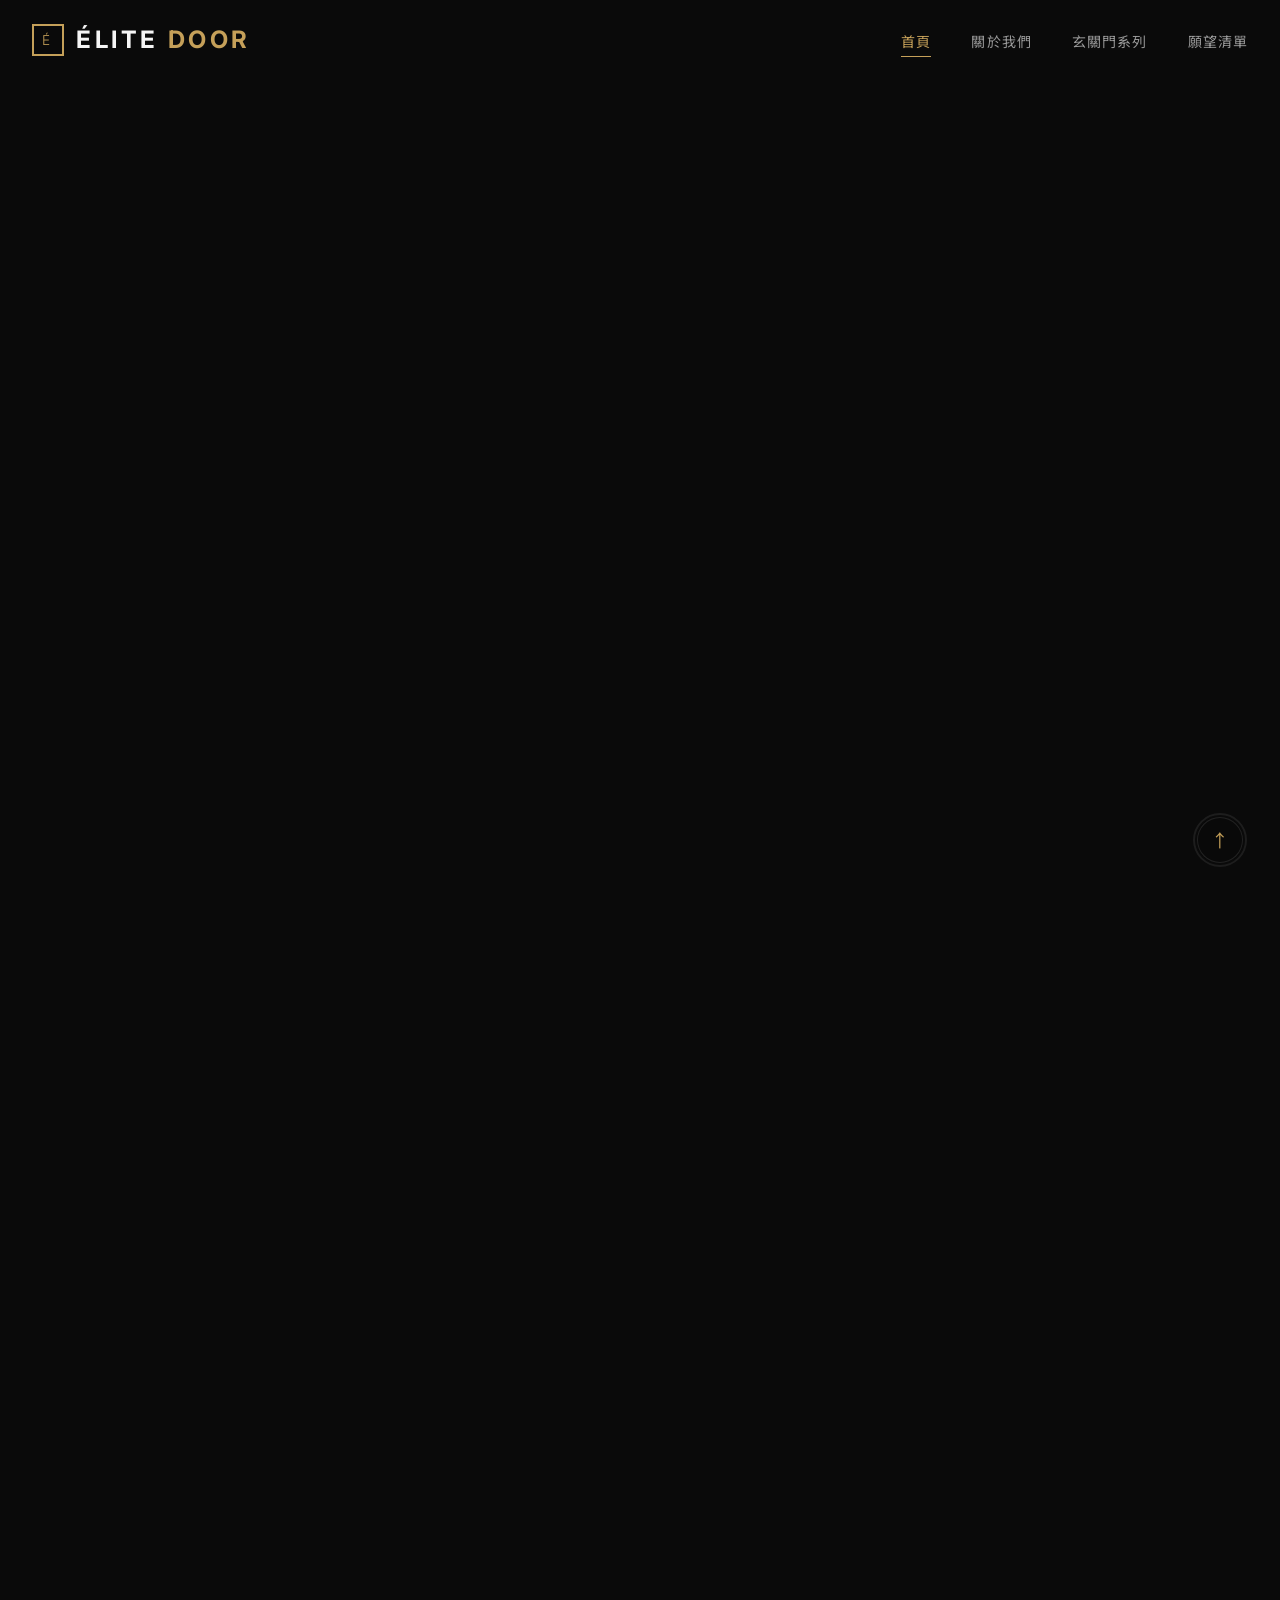
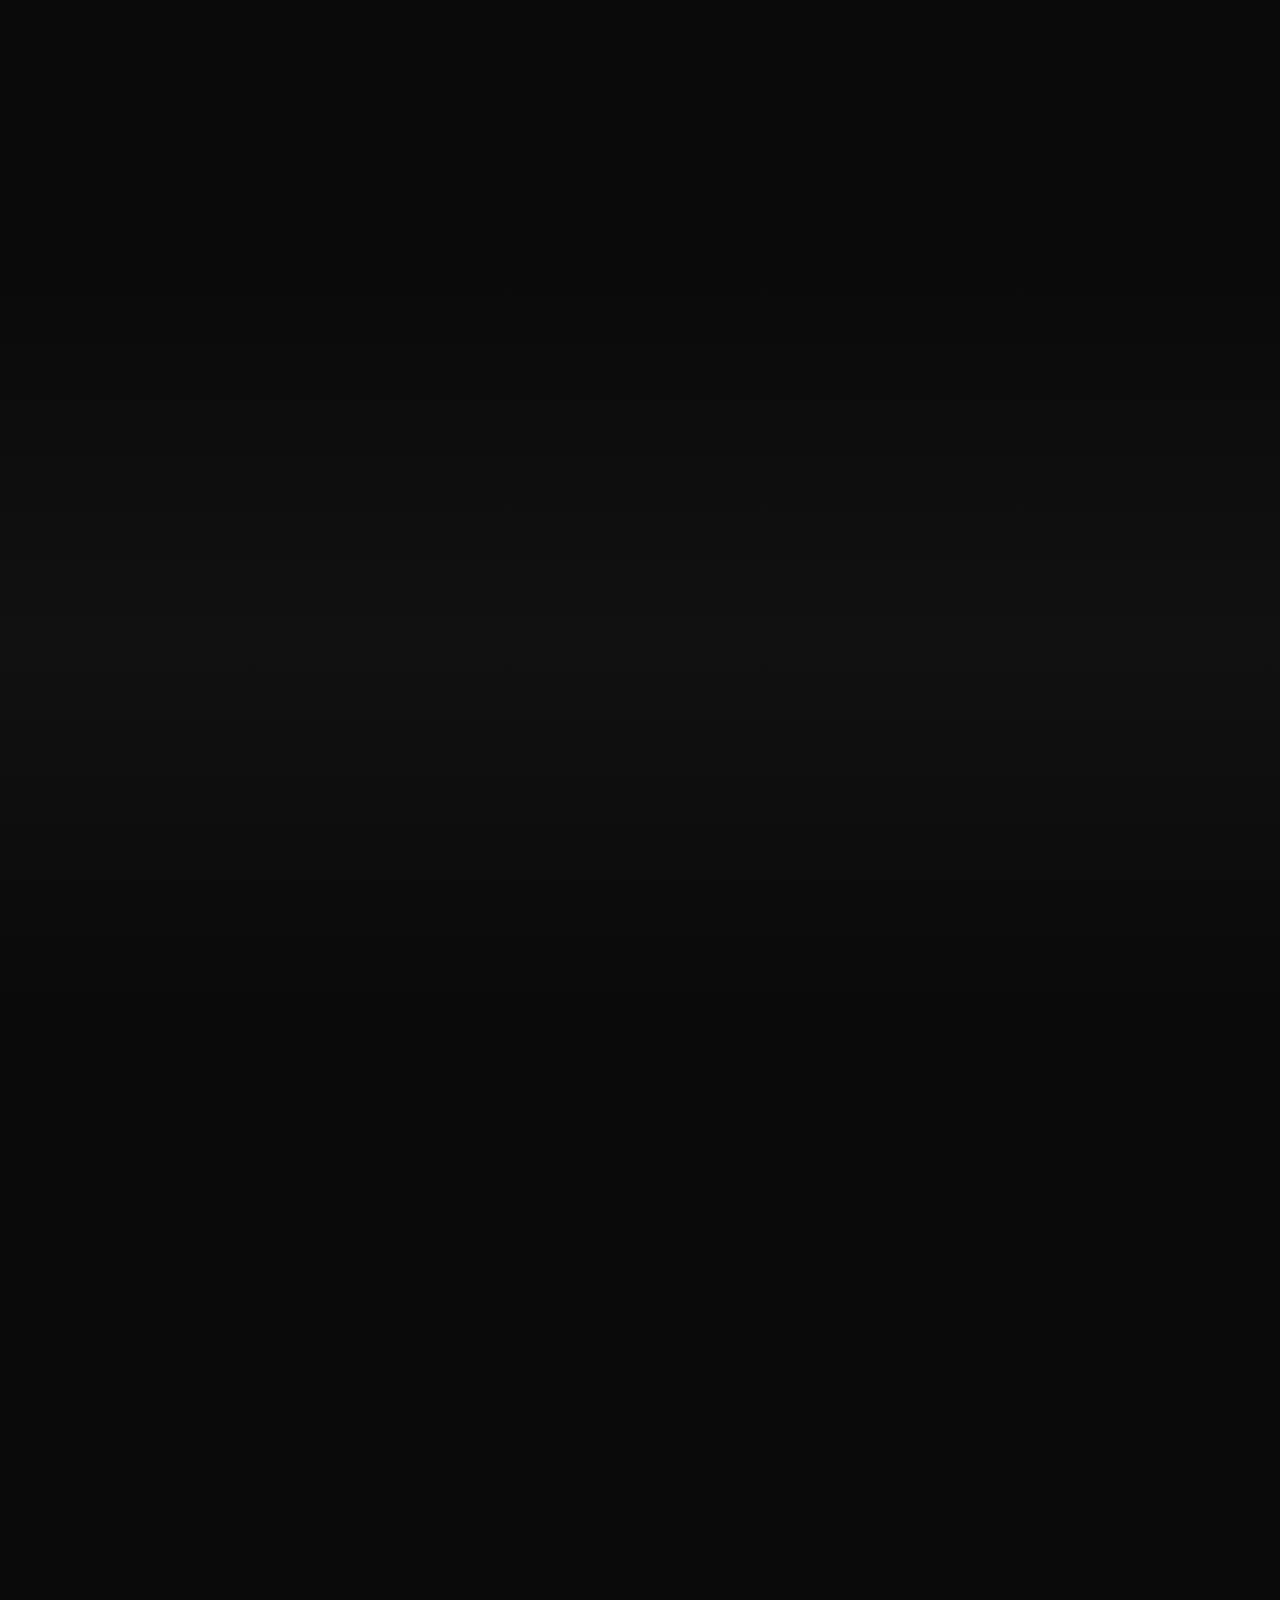
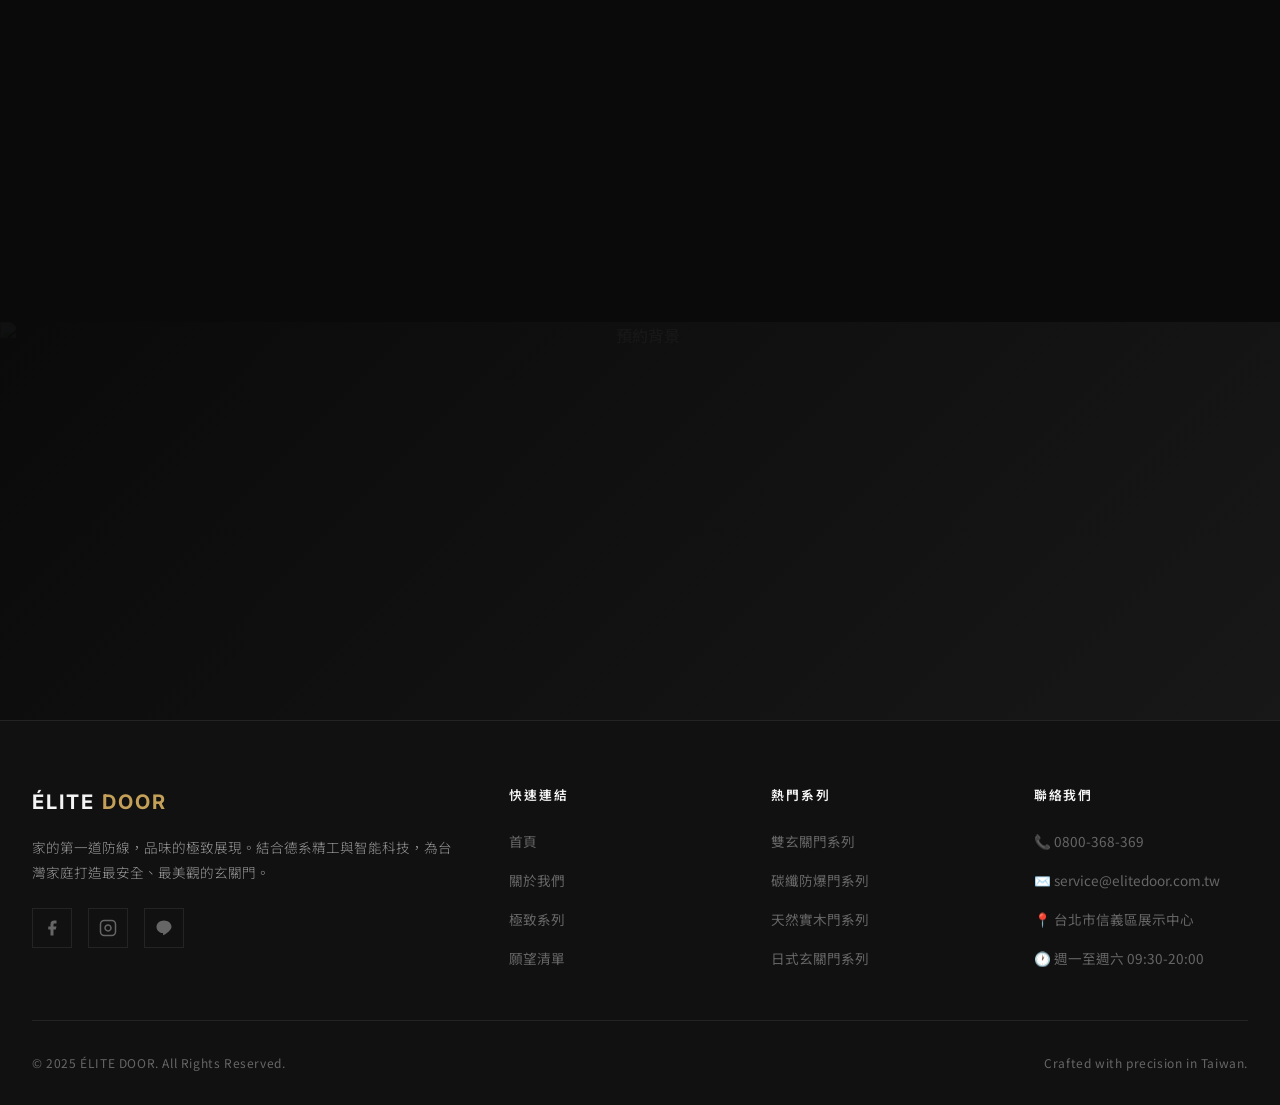
==== commit 2fa54179: "aboutus&products prototype" ====
--- a/index.html
+++ b/index.html
@@ -21,41 +21,7 @@
 </head>
 <body>
 
-  <!-- ============================================
-       HEADER / NAVIGATION
-       ============================================ -->
-  <header id="site-header" class="site-header">
-    <nav class="nav-container">
-      <!-- Logo -->
-      <a href="./index.html" class="nav-logo" id="nav-logo">
-        <div class="logo-icon">É</div>
-        <span>ÉLITE <span class="logo-accent">DOOR</span></span>
-      </a>
-
-      <!-- Desktop Navigation -->
-      <ul class="nav-links" id="nav-links">
-        <li><a href="./index.html" class="active">首頁</a></li>
-        <li><a href="./support.html">關於我們</a></li>
-        <li><a href="./products.html">極致系列</a></li>
-        <li><a href="./wishlist.html">願望清單</a></li>
-      </ul>
-
-      <!-- Hamburger (Mobile) -->
-      <div class="hamburger" id="hamburger" aria-label="開啟選單" role="button" tabindex="0">
-        <span></span>
-        <span></span>
-        <span></span>
-      </div>
-    </nav>
-  </header>
-
-  <!-- Mobile Menu Overlay -->
-  <div class="mobile-menu" id="mobile-menu">
-    <a href="./index.html">首頁</a>
-    <a href="./support.html">關於我們</a>
-    <a href="./products.html">極致系列</a>
-    <a href="./wishlist.html">願望清單</a>
-  </div>
+  <div data-shared-header></div>
 
 
   <!-- ============================================
@@ -193,7 +159,6 @@
               <option value="villa">透天別墅</option>
               <option value="elevator">電梯大樓</option>
               <option value="apartment">公寓</option>
-              <option value="commercial">商業空間</option>
             </select>
           </div>
 
@@ -206,7 +171,6 @@
               <option value="soundproof">超強隔音</option>
               <option value="waterproof">防水防鏽</option>
               <option value="luxury">奢華外觀</option>
-              <option value="smart">智能解鎖</option>
             </select>
           </div>
 
@@ -371,101 +335,10 @@
   </section>
 
 
-  <!-- ============================================
-       FOOTER
-       ============================================ -->
-  <footer id="site-footer" class="site-footer">
-    <div class="footer-container">
-      <div class="footer-grid">
-        <!-- Brand Info -->
-        <div class="footer-brand">
-          <h4>ÉLITE <span class="accent">DOOR</span></h4>
-          <p>家的第一道防線，品味的極致展現。結合德系精工與智能科技，為台灣家庭打造最安全、最美觀的玄關門。</p>
-          <div class="footer-social">
-            <a href="#" aria-label="Facebook" id="footer-fb">
-              <svg width="18" height="18" viewBox="0 0 24 24" fill="currentColor"><path d="M18 2h-3a5 5 0 0 0-5 5v3H7v4h3v8h4v-8h3l1-4h-4V7a1 1 0 0 1 1-1h3z"/></svg>
-            </a>
-            <a href="#" aria-label="Instagram" id="footer-ig">
-              <svg width="18" height="18" viewBox="0 0 24 24" fill="none" stroke="currentColor" stroke-width="2"><rect x="2" y="2" width="20" height="20" rx="5" ry="5"/><path d="M16 11.37A4 4 0 1 1 12.63 8 4 4 0 0 1 16 11.37z"/><line x1="17.5" y1="6.5" x2="17.51" y2="6.5"/></svg>
-            </a>
-            <a href="#" aria-label="LINE" id="footer-line">
-              <svg width="18" height="18" viewBox="0 0 24 24" fill="currentColor"><path d="M12 2C6.48 2 2 5.81 2 10.5c0 4.08 3.39 7.49 7.96 8.32.31.07.73.2.84.47.1.24.06.62.03.87l-.14.82c-.04.24-.19.93.82.51s5.45-3.21 7.43-5.49C21.17 13.41 22 11.98 22 10.5 22 5.81 17.52 2 12 2z"/></svg>
-            </a>
-          </div>
-        </div>
-
-        <!-- Quick Links -->
-        <div class="footer-col">
-          <h5>快速連結</h5>
-          <ul>
-            <li><a href="./index.html">首頁</a></li>
-            <li><a href="./support.html">關於我們</a></li>
-            <li><a href="./products.html">極致系列</a></li>
-            <li><a href="./wishlist.html">願望清單</a></li>
-          </ul>
-        </div>
-
-        <!-- Products -->
-        <div class="footer-col">
-          <h5>熱門系列</h5>
-          <ul>
-            <li><a href="./products.html">雙玄關門系列</a></li>
-            <li><a href="./products.html">碳纖防爆門系列</a></li>
-            <li><a href="./products.html">天然實木門系列</a></li>
-            <li><a href="./products.html">日式玄關門系列</a></li>
-          </ul>
-        </div>
-
-        <!-- Contact -->
-        <div class="footer-col">
-          <h5>聯絡我們</h5>
-          <ul>
-            <li><a href="tel:0800-000-000">📞 0800-000-000</a></li>
-            <li><a href="mailto:service@elitedoor.com.tw">✉️ service@elitedoor.com.tw</a></li>
-            <li><a href="#">📍 台北市信義區展示中心</a></li>
-            <li><a href="#">🕐 週一至週日 10:00-20:00</a></li>
-          </ul>
-        </div>
-      </div>
-
-      <!-- Footer Bottom -->
-      <div class="footer-bottom">
-        <p>© 2025 ÉLITE DOOR. All Rights Reserved.</p>
-        <p>Crafted with precision in Taiwan.</p>
-      </div>
-    </div>
-  </footer>
-
-
-  <!-- ============================================
-       FLOATING ACTION BUTTON (FAB)
-       ============================================ -->
-  <div class="fab-wrapper" id="fab-wrapper">
-    <!-- Action Buttons (expand on hover) -->
-    <div class="fab-actions" id="fab-actions">
-      <a href="tel:0800-000-000" class="fab-action-btn" id="fab-call">
-        <span>📞</span>
-        <span class="fab-tooltip">快速撥號</span>
-      </a>
-      <a href="#" class="fab-action-btn" id="fab-line">
-        <span>💬</span>
-        <span class="fab-tooltip">LINE 諮詢</span>
-      </a>
-      <a href="#" class="fab-action-btn" id="fab-booking">
-        <span>📅</span>
-        <span class="fab-tooltip">預約丈量</span>
-      </a>
-    </div>
-
-    <!-- Main FAB with Progress Ring -->
-    <div class="fab-main" id="fab-main" role="button" tabindex="0" aria-label="返回頂部">
-      <svg class="fab-progress-ring" viewBox="0 0 56 56">
-        <circle class="progress-bg" cx="28" cy="28" r="26"/>
-        <circle class="progress-bar" id="fab-progress-bar" cx="28" cy="28" r="26"/>
-      </svg>
-      <div class="fab-main-btn" id="fab-main-btn">↑</div>
-    </div>
-  </div>
+  <div data-shared-footer></div>
+
+
+  <div data-shared-fab></div>
 
 
   <!-- Scripts -->
--- a/style.css
+++ b/style.css
@@ -1428,3 +1428,1447 @@
     grid-template-columns: 1fr;
   }
 }
+
+
+/* ============================================
+   SUBPAGE HERO (通用子頁面頂圖)
+   ============================================ */
+.page-hero {
+  position: relative;
+  height: 50vh;
+  min-height: 360px;
+  display: flex;
+  align-items: center;
+  justify-content: center;
+  overflow: hidden;
+}
+
+.page-hero-bg {
+  position: absolute;
+  inset: 0;
+  z-index: 0;
+}
+
+.page-hero-bg img {
+  width: 100%;
+  height: 100%;
+  object-fit: cover;
+  filter: brightness(0.35) saturate(0.8);
+}
+
+.page-hero-overlay {
+  position: absolute;
+  inset: 0;
+  background: linear-gradient(to bottom, rgba(10,10,10,0.6) 0%, rgba(10,10,10,0.9) 100%);
+  z-index: 1;
+}
+
+.page-hero-content {
+  position: relative;
+  z-index: 2;
+  text-align: center;
+  max-width: 700px;
+  padding: 0 2rem;
+}
+
+.hero-eyebrow {
+  font-family: var(--font-heading);
+  font-size: 0.75rem;
+  letter-spacing: 4px;
+  text-transform: uppercase;
+  color: var(--color-accent-gold);
+  margin-bottom: 1rem;
+}
+
+.page-hero-title {
+  font-family: var(--font-heading);
+  font-size: clamp(2.2rem, 5vw, 3.5rem);
+  font-weight: 700;
+  color: var(--color-text-primary);
+  letter-spacing: 2px;
+  margin-bottom: 1rem;
+}
+
+.page-hero-subtitle {
+  font-family: var(--font-body);
+  font-size: 1rem;
+  color: var(--color-text-secondary);
+  line-height: 1.8;
+}
+
+
+/* ============================================
+   FIVE REASONS CARDS
+   ============================================ */
+.reasons-grid {
+  display: grid;
+  grid-template-columns: repeat(auto-fit, minmax(230px, 1fr));
+  gap: 1.5rem;
+  margin-top: 3rem;
+}
+
+.reason-card {
+  background: var(--color-glass-bg);
+  border: 1px solid var(--color-border);
+  border-radius: 12px;
+  padding: 2.5rem 2rem;
+  text-align: left;
+  transition: var(--transition-smooth);
+  position: relative;
+  overflow: hidden;
+}
+
+.reason-card::before {
+  content: '';
+  position: absolute;
+  top: 0;
+  left: 0;
+  width: 100%;
+  height: 3px;
+  background: linear-gradient(90deg, var(--color-accent-gold), transparent);
+  opacity: 0;
+  transition: opacity 0.4s ease;
+}
+
+.reason-card:hover {
+  background: var(--color-glass-bg-hover);
+  border-color: var(--color-border-hover);
+  transform: translateY(-4px);
+}
+
+.reason-card:hover::before {
+  opacity: 1;
+}
+
+.reason-number {
+  font-family: var(--font-heading);
+  font-size: 2.5rem;
+  font-weight: 700;
+  color: var(--color-accent-gold);
+  opacity: 0.2;
+  margin-bottom: 1rem;
+  line-height: 1;
+}
+
+.reason-card h4 {
+  font-family: var(--font-body);
+  font-size: 1.2rem;
+  font-weight: 700;
+  color: var(--color-text-primary);
+  margin-bottom: 0.75rem;
+}
+
+.reason-card p {
+  font-size: 0.9rem;
+  color: var(--color-text-secondary);
+  line-height: 1.7;
+}
+
+
+/* ============================================
+   FAQ SECTION (Tabs + Accordion)
+   ============================================ */
+.faq-tabs {
+  display: flex;
+  flex-wrap: wrap;
+  gap: 0.5rem;
+  justify-content: center;
+  margin-bottom: 2.5rem;
+}
+
+.faq-tab {
+  background: var(--color-glass-bg);
+  border: 1px solid var(--color-border);
+  border-radius: 40px;
+  padding: 0.6rem 1.5rem;
+  font-family: var(--font-body);
+  font-size: 0.85rem;
+  color: var(--color-text-secondary);
+  cursor: pointer;
+  transition: var(--transition-fast);
+  white-space: nowrap;
+}
+
+.faq-tab:hover {
+  border-color: var(--color-accent-gold);
+  color: var(--color-accent-gold-light);
+}
+
+.faq-tab.active {
+  background: var(--color-accent-gold);
+  border-color: var(--color-accent-gold);
+  color: var(--color-bg-primary);
+  font-weight: 600;
+}
+
+.faq-list {
+  max-width: 900px;
+  margin: 0 auto;
+}
+
+.faq-item {
+  border: 1px solid var(--color-border);
+  border-radius: 12px;
+  margin-bottom: 0.75rem;
+  overflow: hidden;
+  background: var(--color-glass-bg);
+  transition: var(--transition-fast);
+}
+
+.faq-item.hidden {
+  display: none;
+}
+
+.faq-item:hover {
+  border-color: var(--color-border-hover);
+}
+
+.faq-question {
+  width: 100%;
+  display: flex;
+  align-items: center;
+  gap: 1rem;
+  padding: 1.25rem 1.5rem;
+  background: none;
+  border: none;
+  color: var(--color-text-primary);
+  font-family: var(--font-body);
+  font-size: 0.95rem;
+  font-weight: 500;
+  text-align: left;
+  cursor: pointer;
+  transition: var(--transition-fast);
+}
+
+.faq-question:hover {
+  color: var(--color-accent-gold-light);
+}
+
+.faq-q-label {
+  display: inline-flex;
+  align-items: center;
+  justify-content: center;
+  min-width: 30px;
+  height: 30px;
+  border-radius: 8px;
+  background: linear-gradient(135deg, var(--color-accent-gold), var(--color-accent-gold-dark));
+  color: var(--color-bg-primary);
+  font-family: var(--font-heading);
+  font-weight: 700;
+  font-size: 0.8rem;
+  flex-shrink: 0;
+}
+
+.faq-arrow {
+  margin-left: auto;
+  flex-shrink: 0;
+  transition: transform 0.4s cubic-bezier(0.25, 0.46, 0.45, 0.94);
+  color: var(--color-text-muted);
+}
+
+.faq-item.open .faq-arrow {
+  transform: rotate(180deg);
+  color: var(--color-accent-gold);
+}
+
+.faq-answer {
+  max-height: 0;
+  overflow: hidden;
+  transition: max-height 0.5s cubic-bezier(0.25, 0.46, 0.45, 0.94);
+}
+
+.faq-answer-inner {
+  padding: 0 1.5rem 1.5rem 4rem;
+  font-size: 0.9rem;
+  color: var(--color-text-secondary);
+  line-height: 1.8;
+}
+
+.faq-answer-inner p {
+  margin-bottom: 0.75rem;
+}
+
+.faq-answer-inner ul {
+  list-style: none;
+  padding-left: 0;
+  margin-bottom: 0.75rem;
+}
+
+.faq-answer-inner ul li {
+  position: relative;
+  padding-left: 1.25rem;
+  margin-bottom: 0.4rem;
+}
+
+.faq-answer-inner ul li::before {
+  content: '—';
+  position: absolute;
+  left: 0;
+  color: var(--color-accent-gold);
+}
+
+/* FAQ Comparison Cards */
+.faq-comparison {
+  display: grid;
+  grid-template-columns: 1fr 1fr;
+  gap: 1rem;
+  margin-top: 0.5rem;
+}
+
+.faq-compare-col {
+  background: var(--color-bg-secondary);
+  border: 1px solid var(--color-border);
+  border-radius: 10px;
+  padding: 1.25rem;
+}
+
+.faq-compare-col h5 {
+  font-size: 0.95rem;
+  color: var(--color-text-primary);
+  margin-bottom: 0.75rem;
+}
+
+/* FAQ Do/Don't */
+.faq-do-dont {
+  display: grid;
+  grid-template-columns: 1fr 1fr;
+  gap: 1rem;
+  margin-top: 0.5rem;
+}
+
+.faq-dont {
+  background: rgba(220, 50, 50, 0.08);
+  border: 1px solid rgba(220, 50, 50, 0.2);
+  border-radius: 10px;
+  padding: 1.25rem;
+}
+
+.faq-do {
+  background: rgba(50, 180, 80, 0.08);
+  border: 1px solid rgba(50, 180, 80, 0.2);
+  border-radius: 10px;
+  padding: 1.25rem;
+}
+
+.faq-dont h5, .faq-do h5 {
+  font-size: 0.95rem;
+  color: var(--color-text-primary);
+  margin-bottom: 0.75rem;
+}
+
+/* FAQ Tag Grid */
+.faq-tag-grid {
+  display: flex;
+  flex-wrap: wrap;
+  gap: 0.5rem;
+  margin: 0.75rem 0;
+}
+
+.faq-tag {
+  display: inline-block;
+  padding: 0.3rem 0.85rem;
+  background: var(--color-bg-secondary);
+  border: 1px solid var(--color-border);
+  border-radius: 20px;
+  font-size: 0.8rem;
+  color: var(--color-text-secondary);
+  transition: var(--transition-fast);
+}
+
+.faq-tag:hover {
+  border-color: var(--color-accent-gold);
+  color: var(--color-accent-gold-light);
+}
+
+
+/* ============================================
+   STORE MAP (Split-panel)
+   ============================================ */
+.map-wrapper {
+  display: grid;
+  grid-template-columns: 380px 1fr;
+  gap: 0;
+  border-radius: 16px;
+  overflow: hidden;
+  border: 1px solid var(--color-border);
+  background: var(--color-bg-card);
+  min-height: 550px;
+}
+
+.store-list {
+  overflow-y: auto;
+  max-height: 550px;
+  padding: 1rem;
+  scrollbar-width: thin;
+  scrollbar-color: var(--color-accent-gold-dark) transparent;
+}
+
+.store-list::-webkit-scrollbar {
+  width: 4px;
+}
+
+.store-list::-webkit-scrollbar-thumb {
+  background: var(--color-accent-gold-dark);
+  border-radius: 2px;
+}
+
+.store-card {
+  padding: 1.25rem;
+  border-radius: 12px;
+  border: 1px solid transparent;
+  cursor: pointer;
+  transition: var(--transition-fast);
+  margin-bottom: 0.5rem;
+}
+
+.store-card:hover {
+  background: var(--color-glass-bg-hover);
+  border-color: var(--color-border);
+}
+
+.store-card.active {
+  background: rgba(197, 160, 89, 0.08);
+  border-color: var(--color-accent-gold);
+}
+
+.store-card-header {
+  display: flex;
+  align-items: center;
+  gap: 0.75rem;
+  margin-bottom: 0.5rem;
+}
+
+.store-icon {
+  font-size: 1.3rem;
+}
+
+.store-card h4 {
+  font-family: var(--font-body);
+  font-size: 1rem;
+  font-weight: 600;
+  color: var(--color-text-primary);
+}
+
+.store-region {
+  font-size: 0.75rem;
+  color: var(--color-accent-gold);
+  letter-spacing: 1px;
+}
+
+.store-address {
+  font-size: 0.85rem;
+  color: var(--color-text-secondary);
+  margin-bottom: 0.5rem;
+  padding-left: 2.1rem;
+}
+
+.store-meta {
+  display: flex;
+  gap: 1rem;
+  font-size: 0.78rem;
+  color: var(--color-text-muted);
+  padding-left: 2.1rem;
+}
+
+.map-container {
+  position: relative;
+  min-height: 550px;
+  background: var(--color-bg-tertiary);
+}
+
+/* Override Leaflet dark theme */
+.leaflet-tile-pane {
+  filter: invert(1) hue-rotate(200deg) brightness(0.7) contrast(1.1) saturate(0.3);
+}
+
+.leaflet-control-zoom a {
+  background: var(--color-bg-card) !important;
+  color: var(--color-text-primary) !important;
+  border-color: var(--color-border) !important;
+}
+
+.leaflet-popup-content-wrapper {
+  background: var(--color-bg-card) !important;
+  color: var(--color-text-primary) !important;
+  border-radius: 12px !important;
+  box-shadow: 0 10px 40px rgba(0,0,0,0.5) !important;
+}
+
+.leaflet-popup-tip {
+  background: var(--color-bg-card) !important;
+}
+
+.leaflet-popup-content {
+  font-family: var(--font-body) !important;
+  font-size: 0.85rem !important;
+  line-height: 1.6 !important;
+  margin: 12px 16px !important;
+}
+
+.leaflet-popup-content h4 {
+  color: var(--color-accent-gold) !important;
+  font-weight: 600;
+  margin-bottom: 4px;
+}
+
+.leaflet-popup-content p {
+  color: var(--color-text-secondary) !important;
+  margin: 0;
+}
+
+
+/* ============================================
+   BOOKING SECTION
+   ============================================ */
+.booking-wrapper {
+  max-width: 1100px;
+  margin: 0 auto;
+}
+
+.booking-card {
+  display: grid;
+  grid-template-columns: 1.4fr 1fr;
+  gap: 3rem;
+}
+
+.booking-form-grid {
+  display: grid;
+  grid-template-columns: 1fr 1fr;
+  gap: 1.25rem;
+}
+
+.booking-field {
+  display: flex;
+  flex-direction: column;
+  gap: 0.4rem;
+}
+
+.booking-field.full-width {
+  grid-column: span 2;
+}
+
+.booking-field label {
+  font-family: var(--font-body);
+  font-size: 0.85rem;
+  color: var(--color-text-secondary);
+  font-weight: 500;
+}
+
+.booking-field input,
+.booking-field select,
+.booking-field textarea {
+  background: var(--color-glass-bg);
+  border: 1px solid var(--color-border);
+  border-radius: 10px;
+  padding: 0.85rem 1rem;
+  font-family: var(--font-body);
+  font-size: 0.9rem;
+  color: var(--color-text-primary);
+  outline: none;
+  transition: var(--transition-fast);
+}
+
+.booking-field input::placeholder,
+.booking-field textarea::placeholder {
+  color: var(--color-text-muted);
+}
+
+.booking-field input:focus,
+.booking-field select:focus,
+.booking-field textarea:focus {
+  border-color: var(--color-accent-gold);
+  background: rgba(197, 160, 89, 0.04);
+}
+
+.booking-field select option {
+  background: var(--color-bg-secondary);
+  color: var(--color-text-primary);
+}
+
+.booking-field textarea {
+  resize: vertical;
+}
+
+.booking-submit {
+  margin-top: 1.5rem;
+  text-align: center;
+}
+
+.booking-submit .advisor-btn {
+  width: 100%;
+}
+
+.booking-privacy {
+  font-size: 0.75rem;
+  color: var(--color-text-muted);
+  margin-top: 0.75rem;
+}
+
+/* Booking Info Cards */
+.booking-info {
+  display: flex;
+  flex-direction: column;
+  gap: 1rem;
+}
+
+.booking-info-card {
+  background: var(--color-glass-bg);
+  border: 1px solid var(--color-border);
+  border-radius: 12px;
+  padding: 1.25rem;
+  transition: var(--transition-fast);
+}
+
+.booking-info-card:hover {
+  border-color: var(--color-border-hover);
+  transform: translateX(4px);
+}
+
+.booking-info-icon {
+  font-size: 1.5rem;
+  margin-bottom: 0.5rem;
+}
+
+.booking-info-card h4 {
+  font-family: var(--font-body);
+  font-size: 0.95rem;
+  font-weight: 600;
+  color: var(--color-text-primary);
+  margin-bottom: 0.3rem;
+}
+
+.booking-info-card p {
+  font-size: 0.82rem;
+  color: var(--color-text-secondary);
+  line-height: 1.6;
+}
+
+/* Booking Success State */
+.booking-success {
+  display: none;
+  text-align: center;
+  padding: 4rem 2rem;
+}
+
+.booking-success.show {
+  display: block;
+}
+
+.booking-success-icon {
+  font-size: 3rem;
+  margin-bottom: 1rem;
+}
+
+.booking-success h3 {
+  font-family: var(--font-heading);
+  font-size: 1.8rem;
+  color: var(--color-text-primary);
+  margin-bottom: 0.75rem;
+}
+
+.booking-success p {
+  font-size: 0.95rem;
+  color: var(--color-text-secondary);
+}
+
+
+/* ============================================
+   RESPONSIVE — Support Page Components
+   ============================================ */
+@media (max-width: 1024px) {
+  .map-wrapper {
+    grid-template-columns: 1fr;
+  }
+
+  .store-list {
+    max-height: 250px;
+    display: grid;
+    grid-template-columns: repeat(2, 1fr);
+    gap: 0.5rem;
+  }
+
+  .map-container {
+    min-height: 400px;
+  }
+
+  .booking-card {
+    grid-template-columns: 1fr;
+    gap: 2rem;
+  }
+}
+
+@media (max-width: 768px) {
+  .page-hero {
+    height: 40vh;
+    min-height: 280px;
+  }
+
+  .reasons-grid {
+    grid-template-columns: 1fr 1fr;
+    gap: 1rem;
+  }
+
+  .faq-tabs {
+    gap: 0.35rem;
+  }
+
+  .faq-tab {
+    padding: 0.5rem 1rem;
+    font-size: 0.78rem;
+  }
+
+  .faq-answer-inner {
+    padding: 0 1.25rem 1.25rem 1.25rem;
+  }
+
+  .faq-comparison,
+  .faq-do-dont {
+    grid-template-columns: 1fr;
+  }
+
+  .store-list {
+    grid-template-columns: 1fr;
+    max-height: 200px;
+  }
+
+  .booking-form-grid {
+    grid-template-columns: 1fr;
+  }
+
+  .booking-field.full-width {
+    grid-column: span 1;
+  }
+}
+
+@media (max-width: 480px) {
+  .reasons-grid {
+    grid-template-columns: 1fr;
+  }
+
+  .faq-question {
+    padding: 1rem;
+    font-size: 0.88rem;
+    gap: 0.75rem;
+  }
+
+  .store-meta {
+    flex-direction: column;
+    gap: 0.25rem;
+  }
+}
+
+
+/* ============================================
+   PRODUCTS PAGE — Styles
+   ============================================ */
+
+/* --- Product Quick Nav (sticky anchor bar) --- */
+.product-quick-nav {
+  position: sticky;
+  top: 64px;
+  z-index: 90;
+  background: rgba(10, 10, 10, 0.85);
+  backdrop-filter: blur(var(--glass-blur)) saturate(var(--glass-saturation));
+  -webkit-backdrop-filter: blur(var(--glass-blur)) saturate(var(--glass-saturation));
+  border-bottom: 1px solid var(--color-border);
+  padding: 0.75rem 0;
+}
+
+.product-quick-nav .section-container {
+  display: flex;
+  justify-content: center;
+  gap: 2rem;
+}
+
+.pqn-link {
+  display: flex;
+  align-items: center;
+  gap: 0.5rem;
+  padding: 0.6rem 1.5rem;
+  border-radius: 100px;
+  font-size: 0.88rem;
+  font-weight: 500;
+  color: var(--color-text-secondary);
+  border: 1px solid transparent;
+  transition: var(--transition-fast);
+  letter-spacing: 0.02em;
+}
+
+.pqn-link:hover {
+  color: var(--color-accent-gold);
+  background: var(--color-glass-bg);
+}
+
+.pqn-link.active {
+  color: var(--color-accent-gold);
+  border-color: var(--color-accent-gold);
+  background: rgba(197, 160, 89, 0.08);
+}
+
+.pqn-icon {
+  font-size: 1.1rem;
+}
+
+/* --- Product Filter Tabs --- */
+.product-filter-tabs {
+  display: flex;
+  justify-content: center;
+  flex-wrap: wrap;
+  gap: 0.6rem;
+  margin-bottom: 3rem;
+}
+
+.pf-tab {
+  padding: 0.55rem 1.4rem;
+  border-radius: 100px;
+  border: 1px solid var(--color-border);
+  background: transparent;
+  color: var(--color-text-secondary);
+  font-family: var(--font-body);
+  font-size: 0.85rem;
+  cursor: pointer;
+  transition: var(--transition-fast);
+  white-space: nowrap;
+}
+
+.pf-tab:hover {
+  border-color: var(--color-accent-gold);
+  color: var(--color-accent-gold);
+  background: rgba(197, 160, 89, 0.06);
+}
+
+.pf-tab.active {
+  background: var(--color-accent-gold);
+  color: var(--color-bg-primary);
+  border-color: var(--color-accent-gold);
+  font-weight: 600;
+}
+
+/* --- Product Grid --- */
+.product-grid {
+  display: grid;
+  grid-template-columns: repeat(auto-fill, minmax(320px, 1fr));
+  gap: 1.5rem;
+}
+
+/* --- Product Card --- */
+.product-card {
+  background: var(--color-bg-card);
+  border: 1px solid var(--color-border);
+  border-radius: 16px;
+  overflow: hidden;
+  transition: var(--transition-smooth);
+  position: relative;
+}
+
+.product-card:hover {
+  border-color: var(--color-accent-gold-dark);
+  transform: translateY(-4px);
+  box-shadow: 0 20px 60px rgba(0, 0, 0, 0.4);
+}
+
+.product-card.hiding {
+  opacity: 0;
+  transform: scale(0.92);
+  pointer-events: none;
+  position: absolute;
+  visibility: hidden;
+}
+
+.product-card-img {
+  position: relative;
+  height: 260px;
+  overflow: hidden;
+}
+
+.product-card-img img {
+  width: 100%;
+  height: 100%;
+  object-fit: cover;
+  transition: transform 0.6s cubic-bezier(0.25, 0.46, 0.45, 0.94);
+}
+
+.product-card:hover .product-card-img img {
+  transform: scale(1.08);
+}
+
+/* Product Badge */
+.product-badge {
+  position: absolute;
+  top: 1rem;
+  left: 1rem;
+  padding: 0.3rem 0.85rem;
+  border-radius: 100px;
+  font-size: 0.72rem;
+  font-weight: 600;
+  letter-spacing: 0.06em;
+  text-transform: uppercase;
+  backdrop-filter: blur(10px);
+  -webkit-backdrop-filter: blur(10px);
+}
+
+.product-badge.security {
+  background: rgba(220, 53, 53, 0.25);
+  color: #FF6B6B;
+  border: 1px solid rgba(220, 53, 53, 0.3);
+}
+
+.product-badge.soundproof {
+  background: rgba(76, 148, 255, 0.25);
+  color: #6CB4FF;
+  border: 1px solid rgba(76, 148, 255, 0.3);
+}
+
+.product-badge.waterproof {
+  background: rgba(72, 199, 176, 0.25);
+  color: #5DDBB5;
+  border: 1px solid rgba(72, 199, 176, 0.3);
+}
+
+.product-badge.luxury {
+  background: rgba(197, 160, 89, 0.25);
+  color: var(--color-accent-gold-light);
+  border: 1px solid rgba(197, 160, 89, 0.3);
+}
+
+/* Wishlist Button on Card */
+.product-wishlist-btn {
+  position: absolute;
+  top: 1rem;
+  right: 1rem;
+  width: 38px;
+  height: 38px;
+  border-radius: 50%;
+  border: none;
+  background: rgba(0, 0, 0, 0.5);
+  backdrop-filter: blur(10px);
+  -webkit-backdrop-filter: blur(10px);
+  color: rgba(255, 255, 255, 0.6);
+  cursor: pointer;
+  display: flex;
+  align-items: center;
+  justify-content: center;
+  transition: var(--transition-fast);
+}
+
+.product-wishlist-btn:hover {
+  color: #FF6B81;
+  background: rgba(0, 0, 0, 0.7);
+  transform: scale(1.1);
+}
+
+.product-wishlist-btn.wishlisted {
+  color: #FF6B81;
+  background: rgba(255, 107, 129, 0.2);
+}
+
+.product-wishlist-btn.wishlisted svg {
+  fill: #FF6B81;
+}
+
+/* Product Card Info */
+.product-card-info {
+  padding: 1.25rem 1.5rem 1.5rem;
+}
+
+.product-card-info h4 {
+  font-family: var(--font-heading);
+  font-size: 1.15rem;
+  font-weight: 600;
+  margin-bottom: 0.5rem;
+  color: var(--color-text-primary);
+}
+
+.product-card-info p {
+  font-size: 0.85rem;
+  color: var(--color-text-secondary);
+  line-height: 1.6;
+  margin-bottom: 0.85rem;
+}
+
+.product-tags {
+  display: flex;
+  flex-wrap: wrap;
+  gap: 0.4rem;
+}
+
+.product-tags span {
+  padding: 0.2rem 0.6rem;
+  border-radius: 100px;
+  font-size: 0.7rem;
+  background: var(--color-glass-bg);
+  border: 1px solid var(--color-border);
+  color: var(--color-text-muted);
+  letter-spacing: 0.02em;
+}
+
+/* Product Variants */
+.product-variants {
+  display: flex;
+  align-items: center;
+  gap: 0.5rem;
+  margin-top: 1rem;
+  padding-top: 1rem;
+  border-top: 1px solid var(--color-border);
+}
+
+.variant-label {
+  font-size: 0.75rem;
+  color: var(--color-text-muted);
+  white-space: nowrap;
+}
+
+.variant-thumb {
+  width: 44px;
+  height: 44px;
+  border-radius: 8px;
+  overflow: hidden;
+  border: 2px solid transparent;
+  background: none;
+  cursor: pointer;
+  transition: var(--transition-fast);
+  padding: 0;
+}
+
+.variant-thumb img {
+  width: 100%;
+  height: 100%;
+  object-fit: cover;
+}
+
+.variant-thumb:hover {
+  border-color: var(--color-accent-gold-dark);
+}
+
+.variant-thumb.active {
+  border-color: var(--color-accent-gold);
+  box-shadow: 0 0 12px rgba(197, 160, 89, 0.3);
+}
+
+
+/* ============================================
+   LOCK SERIES
+   ============================================ */
+.lock-grid {
+  display: grid;
+  grid-template-columns: repeat(3, 1fr);
+  gap: 1.5rem;
+}
+
+.lock-card {
+  background: var(--color-bg-card);
+  border: 1px solid var(--color-border);
+  border-radius: 16px;
+  overflow: hidden;
+  transition: var(--transition-smooth);
+}
+
+.lock-card:hover {
+  border-color: var(--color-accent-gold-dark);
+  transform: translateY(-4px);
+  box-shadow: 0 20px 60px rgba(0, 0, 0, 0.4);
+}
+
+.lock-card-img {
+  height: 220px;
+  overflow: hidden;
+  background: var(--color-bg-tertiary);
+  display: flex;
+  align-items: center;
+  justify-content: center;
+}
+
+.lock-card-img img {
+  width: 100%;
+  height: 100%;
+  object-fit: cover;
+  transition: transform 0.6s ease;
+}
+
+.lock-card:hover .lock-card-img img {
+  transform: scale(1.05);
+}
+
+.lock-card-info {
+  padding: 1.5rem;
+}
+
+.lock-brand {
+  display: inline-block;
+  padding: 0.2rem 0.7rem;
+  border-radius: 4px;
+  font-size: 0.7rem;
+  font-weight: 700;
+  letter-spacing: 0.15em;
+  background: rgba(197, 160, 89, 0.15);
+  color: var(--color-accent-gold);
+  border: 1px solid rgba(197, 160, 89, 0.25);
+  margin-bottom: 0.75rem;
+}
+
+.lock-card-info h4 {
+  font-family: var(--font-heading);
+  font-size: 1.1rem;
+  font-weight: 600;
+  margin-bottom: 0.5rem;
+}
+
+.lock-card-info > p {
+  font-size: 0.85rem;
+  color: var(--color-text-secondary);
+  line-height: 1.6;
+  margin-bottom: 1rem;
+}
+
+.lock-features {
+  list-style: none;
+  display: flex;
+  flex-direction: column;
+  gap: 0.4rem;
+}
+
+.lock-features li {
+  font-size: 0.8rem;
+  color: var(--color-text-muted);
+  padding-left: 1.2rem;
+  position: relative;
+}
+
+.lock-features li::before {
+  content: '✓';
+  position: absolute;
+  left: 0;
+  color: var(--color-accent-gold);
+  font-weight: 700;
+  font-size: 0.75rem;
+}
+
+
+/* ============================================
+   COLOR SERIES
+   ============================================ */
+.color-showcase {
+  display: grid;
+  grid-template-columns: repeat(2, minmax(0, 1fr));
+  gap: 1.25rem;
+}
+
+.color-category {
+  background: var(--color-bg-card);
+  border: 1px solid var(--color-border);
+  border-radius: 16px;
+  padding: 1.4rem;
+  transition: var(--transition-smooth);
+}
+
+.color-category:hover {
+  border-color: var(--color-border-hover);
+}
+
+.color-category.special {
+  border-color: rgba(197, 160, 89, 0.2);
+  background: linear-gradient(135deg, rgba(20, 20, 20, 1), rgba(30, 25, 15, 1));
+}
+
+.color-cat-header {
+  display: flex;
+  align-items: flex-start;
+  gap: 1rem;
+  margin-bottom: 1rem;
+}
+
+.color-cat-number {
+  font-family: var(--font-heading);
+  font-size: 2.2rem;
+  font-weight: 700;
+  color: rgba(255, 255, 255, 0.08);
+  line-height: 1;
+  min-width: 50px;
+}
+
+.color-cat-number.gold {
+  color: rgba(197, 160, 89, 0.25);
+}
+
+.color-cat-header h4 {
+  font-family: var(--font-heading);
+  font-size: 1.15rem;
+  font-weight: 600;
+  margin-bottom: 0.35rem;
+  display: flex;
+  align-items: center;
+  gap: 0.75rem;
+}
+
+.color-cat-header p {
+  font-size: 0.85rem;
+  color: var(--color-text-secondary);
+  line-height: 1.5;
+}
+
+.color-premium-tag {
+  display: inline-block;
+  padding: 0.15rem 0.65rem;
+  border-radius: 100px;
+  font-size: 0.65rem;
+  font-weight: 700;
+  letter-spacing: 0.12em;
+  text-transform: uppercase;
+  background: linear-gradient(135deg, var(--color-accent-gold-dark), var(--color-accent-gold-light));
+  color: var(--color-bg-primary);
+}
+
+/* Standard Color Swatches */
+.color-swatches {
+  display: flex;
+  gap: 0.9rem;
+  flex-wrap: wrap;
+}
+
+.color-swatch {
+  width: 108px;
+  height: 108px;
+  border-radius: 50%;
+  cursor: pointer;
+  transition: var(--transition-fast);
+  display: flex;
+  align-items: flex-end;
+  justify-content: center;
+  padding-bottom: 0.7rem;
+  border: 2px solid transparent;
+  position: relative;
+  overflow: hidden;
+}
+
+.color-swatch span {
+  font-size: 0.66rem;
+  font-weight: 700;
+  letter-spacing: 0.02em;
+  opacity: 1;
+  transition: var(--transition-fast);
+  text-shadow: 0 1px 4px rgba(0, 0, 0, 0.6);
+  white-space: nowrap;
+  background: rgba(0, 0, 0, 0.48);
+  padding: 0.18rem 0.45rem;
+  border-radius: 999px;
+}
+
+.color-swatch:hover {
+  transform: translateY(-3px) scale(1.04);
+  border-color: var(--color-accent-gold);
+  box-shadow: 0 8px 24px rgba(0, 0, 0, 0.4);
+}
+
+.color-swatch:hover span {
+  opacity: 1;
+}
+
+.color-swatch.textured::after {
+  content: '';
+  position: absolute;
+  inset: 0;
+  background: url("data:image/svg+xml,%3Csvg width='6' height='6' viewBox='0 0 6 6' xmlns='http://www.w3.org/2000/svg'%3E%3Ccircle cx='1' cy='1' r='0.6' fill='rgba(255,255,255,0.06)'/%3E%3C/svg%3E");
+  border-radius: 50%;
+  pointer-events: none;
+}
+
+.color-swatch.handcraft::before {
+  content: '';
+  position: absolute;
+  inset: 0;
+  background: repeating-linear-gradient(
+    45deg,
+    transparent,
+    transparent 2px,
+    rgba(255, 255, 255, 0.03) 2px,
+    rgba(255, 255, 255, 0.03) 4px
+  );
+  border-radius: 50%;
+  pointer-events: none;
+}
+
+/* Special / Large Color Swatches */
+.special-grid {
+  display: grid;
+  grid-template-columns: repeat(3, 1fr);
+  gap: 1rem;
+}
+
+.color-swatch-large {
+  display: flex;
+  align-items: center;
+  gap: 1rem;
+  padding: 1rem;
+  border-radius: 12px;
+  background: var(--color-glass-bg);
+  border: 1px solid var(--color-border);
+  cursor: pointer;
+  transition: var(--transition-fast);
+}
+
+.color-swatch-large:hover {
+  border-color: var(--color-accent-gold-dark);
+  background: var(--color-glass-bg-hover);
+  transform: translateX(4px);
+}
+
+.swatch-visual {
+  width: 56px;
+  height: 56px;
+  border-radius: 10px;
+  flex-shrink: 0;
+  box-shadow: 0 4px 16px rgba(0, 0, 0, 0.3);
+}
+
+.swatch-info h5 {
+  font-family: var(--font-heading);
+  font-size: 0.9rem;
+  font-weight: 600;
+  margin-bottom: 0.2rem;
+  color: var(--color-text-primary);
+}
+
+.swatch-info p {
+  font-size: 0.72rem;
+  color: var(--color-text-muted);
+  line-height: 1.4;
+}
+
+
+/* ============================================
+   WISHLIST TOAST NOTIFICATION
+   ============================================ */
+.wishlist-toast {
+  position: fixed;
+  bottom: 2rem;
+  left: 50%;
+  transform: translateX(-50%) translateY(120px);
+  background: rgba(20, 20, 20, 0.95);
+  backdrop-filter: blur(20px);
+  -webkit-backdrop-filter: blur(20px);
+  border: 1px solid var(--color-accent-gold-dark);
+  border-radius: 100px;
+  padding: 0.75rem 1.8rem;
+  display: flex;
+  align-items: center;
+  gap: 0.6rem;
+  z-index: 9999;
+  transition: transform 0.5s cubic-bezier(0.34, 1.56, 0.64, 1);
+  box-shadow: 0 10px 40px rgba(0, 0, 0, 0.4);
+}
+
+.wishlist-toast.show {
+  transform: translateX(-50%) translateY(0);
+}
+
+.toast-icon {
+  font-size: 1.1rem;
+}
+
+.toast-text {
+  font-size: 0.85rem;
+  font-weight: 500;
+  color: var(--color-text-primary);
+  white-space: nowrap;
+}
+
+
+/* ============================================
+   PRODUCTS PAGE — Responsive
+   ============================================ */
+@media (max-width: 1024px) {
+  .color-showcase {
+    grid-template-columns: 1fr;
+  }
+
+  .lock-grid {
+    grid-template-columns: 1fr;
+  }
+
+  .lock-card {
+    display: grid;
+    grid-template-columns: 200px 1fr;
+  }
+
+  .lock-card-img {
+    height: 100%;
+  }
+
+  .special-grid {
+    grid-template-columns: repeat(2, 1fr);
+  }
+}
+
+@media (max-width: 768px) {
+  .product-quick-nav .section-container {
+    gap: 0.5rem;
+  }
+
+  .pqn-link {
+    padding: 0.5rem 1rem;
+    font-size: 0.8rem;
+  }
+
+  .pqn-link .pqn-icon {
+    display: none;
+  }
+
+  .product-grid {
+    grid-template-columns: repeat(auto-fill, minmax(280px, 1fr));
+    gap: 1rem;
+  }
+
+  .product-card-img {
+    height: 220px;
+  }
+
+  .lock-card {
+    grid-template-columns: 1fr;
+  }
+
+  .lock-card-img {
+    height: 200px;
+  }
+
+  .color-category {
+    padding: 1.25rem;
+  }
+
+  .color-cat-number {
+    font-size: 1.6rem;
+    min-width: 36px;
+  }
+
+  .color-swatches {
+    gap: 0.6rem;
+  }
+
+  .color-swatch {
+    width: 84px;
+    height: 84px;
+  }
+}
+
+@media (max-width: 480px) {
+  .product-filter-tabs {
+    gap: 0.4rem;
+  }
+
+  .pf-tab {
+    padding: 0.45rem 1rem;
+    font-size: 0.78rem;
+  }
+
+  .product-grid {
+    grid-template-columns: 1fr;
+  }
+
+  .color-swatch-large {
+    padding: 0.8rem;
+  }
+
+  .swatch-visual {
+    width: 44px;
+    height: 44px;
+  }
+}
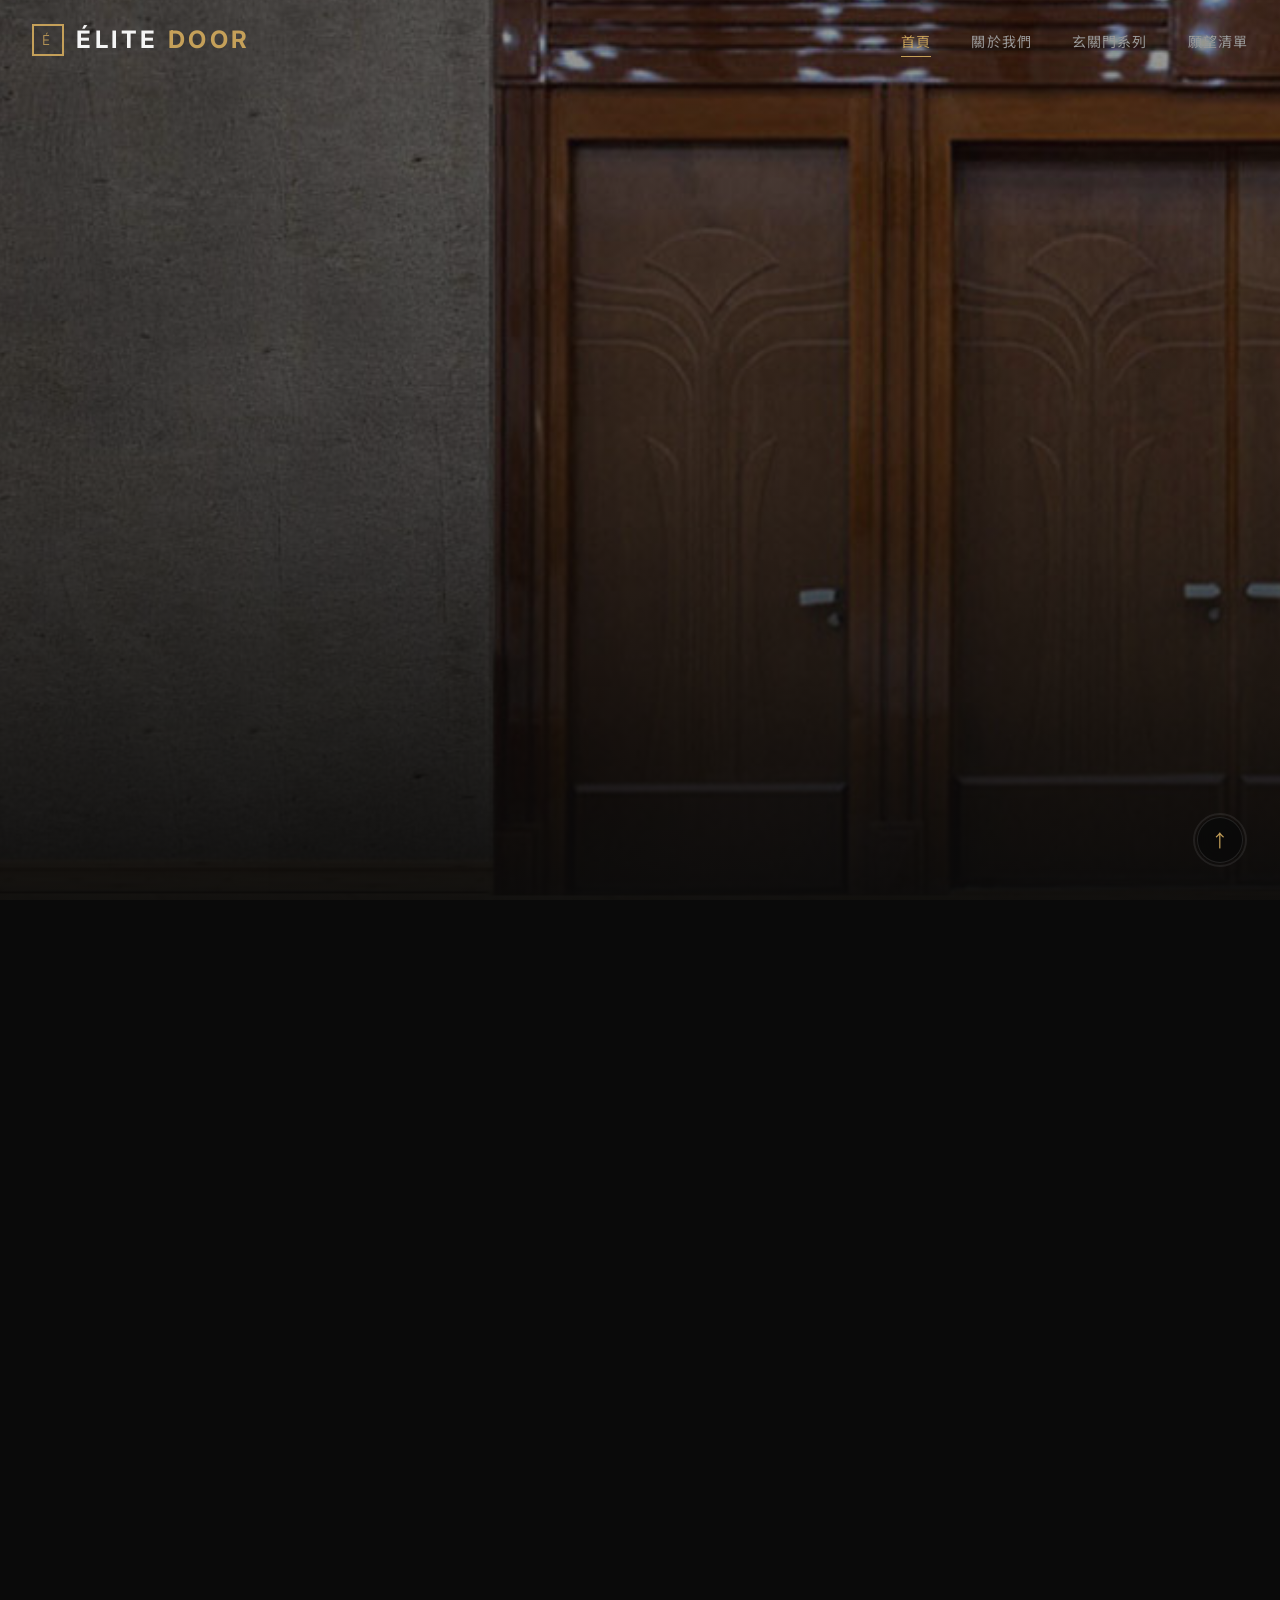
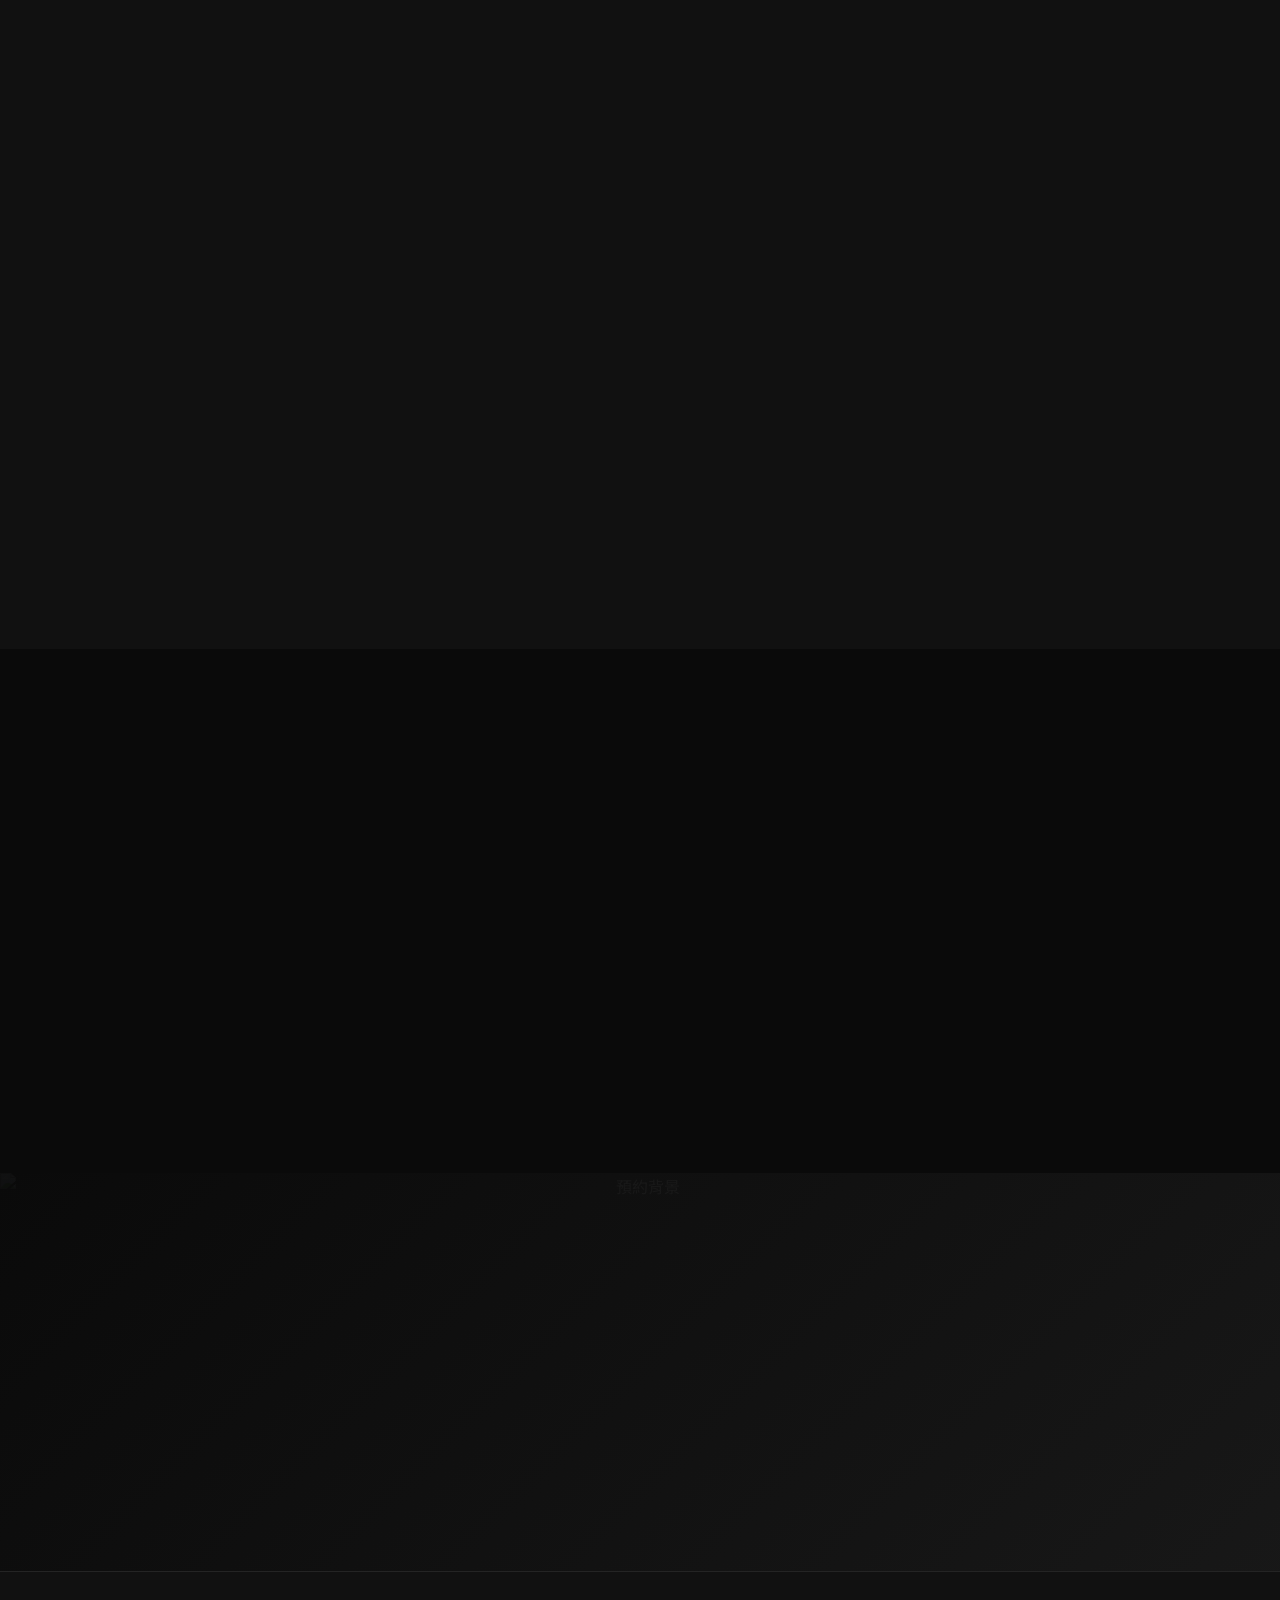
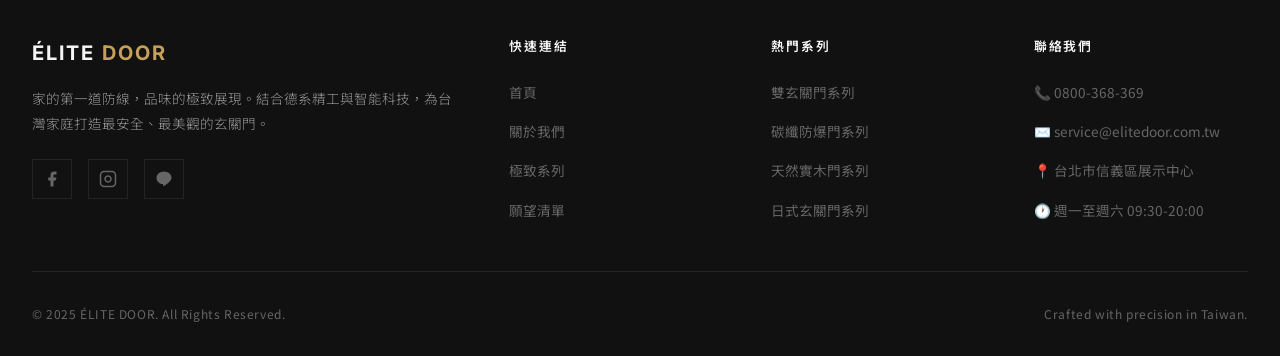
==== commit 032ca500: "bug fix & improve" ====
--- a/index.html
+++ b/index.html
@@ -30,7 +30,7 @@
   <section id="hero" class="hero">
     <!-- Background Image -->
     <div class="hero-bg">
-      <img src="https://images.unsplash.com/photo-1558618666-fcd25c85f82e?q=80&w=2232&auto=format&fit=crop" alt="高端玄關門" id="hero-bg-img">
+      <img src="./images/hero1.jpg" alt="高端玄關門" id="hero-bg-img">
     </div>
     <div class="hero-overlay"></div>
 
@@ -135,67 +135,6 @@
       </div>
     </div>
   </section>
-
-
-  <!-- ============================================
-       SMART DOOR ADVISOR (智能選門助手)
-       ============================================ -->
-  <section id="door-advisor" class="section advisor-section">
-    <div class="section-container">
-      <div class="section-header">
-        <p class="section-eyebrow gsap-fade-up">Smart Door Advisor</p>
-        <h2 class="section-title gsap-fade-up">智能選門助手</h2>
-        <p class="section-subtitle gsap-fade-up">不確定哪一款門最適合您？只要回答兩個問題，讓 AI 為您精準推薦。</p>
-        <div class="section-divider gsap-fade-up"></div>
-      </div>
-
-      <div class="advisor-card gsap-scale-in" id="advisor-card">
-        <div class="advisor-form" id="advisor-form">
-          <!-- Select 1: Living Environment -->
-          <div class="advisor-field">
-            <label for="advisor-env">🏠 您的居住環境</label>
-            <select id="advisor-env">
-              <option value="" disabled selected>請選擇居住類型...</option>
-              <option value="villa">透天別墅</option>
-              <option value="elevator">電梯大樓</option>
-              <option value="apartment">公寓</option>
-            </select>
-          </div>
-
-          <!-- Select 2: Priority Feature -->
-          <div class="advisor-field">
-            <label for="advisor-feature">⚡ 您最重視的功能</label>
-            <select id="advisor-feature">
-              <option value="" disabled selected>請選擇核心需求...</option>
-              <option value="security">極致防盜</option>
-              <option value="soundproof">超強隔音</option>
-              <option value="waterproof">防水防鏽</option>
-              <option value="luxury">奢華外觀</option>
-            </select>
-          </div>
-
-          <!-- Submit Button -->
-          <div class="advisor-submit">
-            <button class="advisor-btn" id="advisor-submit-btn" type="button">
-              <span>👉</span>
-              一鍵為我推薦
-            </button>
-          </div>
-        </div>
-
-        <!-- Result Area -->
-        <div class="advisor-result" id="advisor-result">
-          <h4 id="advisor-result-title"></h4>
-          <p id="advisor-result-desc"></p>
-          <div id="advisor-result-tags"></div>
-          <a href="./products.html" class="hero-cta" style="margin-top: 1.5rem; display: inline-flex; font-size: 0.8rem; padding: 0.75rem 1.75rem;">
-            查看推薦門款 <span class="cta-arrow">→</span>
-          </a>
-        </div>
-      </div>
-    </div>
-  </section>
-
 
   <!-- ============================================
        BRAND STORY (品牌故事)
@@ -246,31 +185,31 @@
 
       <div class="showcase-grid">
         <!-- Product 1 -->
-        <div class="showcase-item gsap-fade-up" id="showcase-item-1">
-          <img src="https://images.unsplash.com/photo-1506956191951-7a88da4435e5?q=80&w=1974&auto=format&fit=crop" alt="曜黑之盾">
+        <a href="./products.html#prod-carbon" class="showcase-item gsap-fade-up" id="showcase-item-1">
+          <img src="./images/door-carbon.jpg" alt="碳纖防爆門">
           <div class="showcase-overlay">
-            <h4>曜黑之盾</h4>
-            <span>碳纖防爆系列</span>
-          </div>
-        </div>
+            <h4>碳纖防爆門</h4>
+            <span>高強度防護系列</span>
+          </div>
+        </a>
 
         <!-- Product 2 -->
-        <div class="showcase-item gsap-fade-up" id="showcase-item-2">
-          <img src="https://images.unsplash.com/photo-1558618666-fcd25c85f82e?q=80&w=2232&auto=format&fit=crop" alt="晨暮金淬">
+        <a href="./products.html#prod-double-window" class="showcase-item gsap-fade-up" id="showcase-item-2">
+          <img src="./images/door-double-window.jpg" alt="雙玄關門雙視窗">
           <div class="showcase-overlay">
-            <h4>晨暮金淬</h4>
-            <span>鑄鋁雕花系列</span>
-          </div>
-        </div>
+            <h4>雙玄關門雙視窗</h4>
+            <span>雙層隔音系列</span>
+          </div>
+        </a>
 
         <!-- Product 3 -->
-        <div class="showcase-item gsap-fade-up" id="showcase-item-3">
-          <img src="https://images.unsplash.com/photo-1600607687939-ce8a6c25118c?q=80&w=2053&auto=format&fit=crop" alt="靜謐原木">
+        <a href="./products.html#prod-waterproof" class="showcase-item gsap-fade-up" id="showcase-item-3">
+          <img src="./images/door-waterproof.jpg" alt="防水防污門">
           <div class="showcase-overlay">
-            <h4>靜謐原木</h4>
-            <span>天然實木系列</span>
-          </div>
-        </div>
+            <h4>防水防污門</h4>
+            <span>全天候防護系列</span>
+          </div>
+        </a>
       </div>
 
       <div class="showcase-cta gsap-fade-up">
--- a/style.css
+++ b/style.css
@@ -2267,12 +2267,32 @@
   box-shadow: 0 20px 60px rgba(0, 0, 0, 0.4);
 }
 
+.product-card.card-highlight {
+  border-color: var(--color-accent-gold) !important;
+  box-shadow: 0 0 0 3px rgba(197, 160, 89, 0.72), 0 20px 60px rgba(0, 0, 0, 0.45) !important;
+  transform: translateY(-5px);
+  animation: cardBlink 0.28s linear 8;
+}
+
+
+@keyframes cardGlowPulse {
+  0% { box-shadow: 0 0 0 0 rgba(197, 160, 89, 0.55), 0 20px 60px rgba(0, 0, 0, 0.45); }
+  100% { box-shadow: 0 0 0 14px rgba(197, 160, 89, 0), 0 20px 60px rgba(0, 0, 0, 0.45); }
+}
+
+@keyframes cardBlink {
+  0%, 49% {
+    box-shadow: 0 0 0 3px rgba(197, 160, 89, 0.8), 0 20px 60px rgba(0, 0, 0, 0.45);
+    filter: brightness(1.08);
+  }
+  50%, 100% {
+    box-shadow: 0 0 0 1px rgba(197, 160, 89, 0.18), 0 20px 60px rgba(0, 0, 0, 0.45);
+    filter: brightness(0.96);
+  }
+}
+
 .product-card.hiding {
-  opacity: 0;
-  transform: scale(0.92);
-  pointer-events: none;
-  position: absolute;
-  visibility: hidden;
+  display: none !important;
 }
 
 .product-card-img {
@@ -2445,6 +2465,96 @@
   box-shadow: 0 0 12px rgba(197, 160, 89, 0.3);
 }
 
+.product-detail-toggle {
+  margin-top: 0.85rem;
+  width: 100%;
+  border: 1px solid var(--color-border-hover);
+  background: transparent;
+  color: var(--color-text-primary);
+  border-radius: 10px;
+  padding: 0.55rem 0.8rem;
+  font-size: 0.82rem;
+  letter-spacing: 0.04em;
+  cursor: pointer;
+  transition: var(--transition-fast);
+}
+
+.product-detail-toggle:hover,
+.product-detail-toggle[aria-expanded="true"] {
+  border-color: var(--color-accent-gold-dark);
+  color: var(--color-accent-gold-light);
+}
+
+.product-detail-panel {
+  margin-top: 0.75rem;
+  max-height: 0;
+  overflow: hidden;
+  opacity: 0;
+  transition: max-height 0.35s ease, opacity 0.25s ease;
+  border-top: 1px dashed var(--color-border);
+}
+
+.product-detail-panel.open {
+  max-height: 520px;
+  opacity: 1;
+  padding-top: 0.75rem;
+}
+
+.product-detail-list {
+  list-style: none;
+  display: flex;
+  flex-direction: column;
+  gap: 0.4rem;
+}
+
+.product-detail-list li {
+  color: var(--color-text-secondary);
+  font-size: 0.78rem;
+  line-height: 1.5;
+}
+
+.product-price-table-wrap {
+  margin-top: 0.65rem;
+  overflow-x: auto;
+  border: 1px solid var(--color-border);
+  border-radius: 10px;
+}
+
+.product-price-table {
+  width: 100%;
+  border-collapse: collapse;
+  min-width: 260px;
+}
+
+.product-price-table th,
+.product-price-table td {
+  padding: 0.5rem 0.65rem;
+  font-size: 0.74rem;
+  text-align: left;
+  border-bottom: 1px solid var(--color-border);
+}
+
+.product-price-table thead th {
+  background: rgba(255, 255, 255, 0.03);
+  color: var(--color-text-primary);
+  font-weight: 600;
+}
+
+.product-price-table tbody td {
+  color: var(--color-text-secondary);
+}
+
+.product-price-table tbody tr:last-child td {
+  border-bottom: 0;
+}
+
+.product-detail-link {
+  display: inline-flex;
+  margin-top: 0.6rem;
+  font-size: 0.75rem;
+  color: var(--color-accent-gold);
+}
+
 
 /* ============================================
    LOCK SERIES
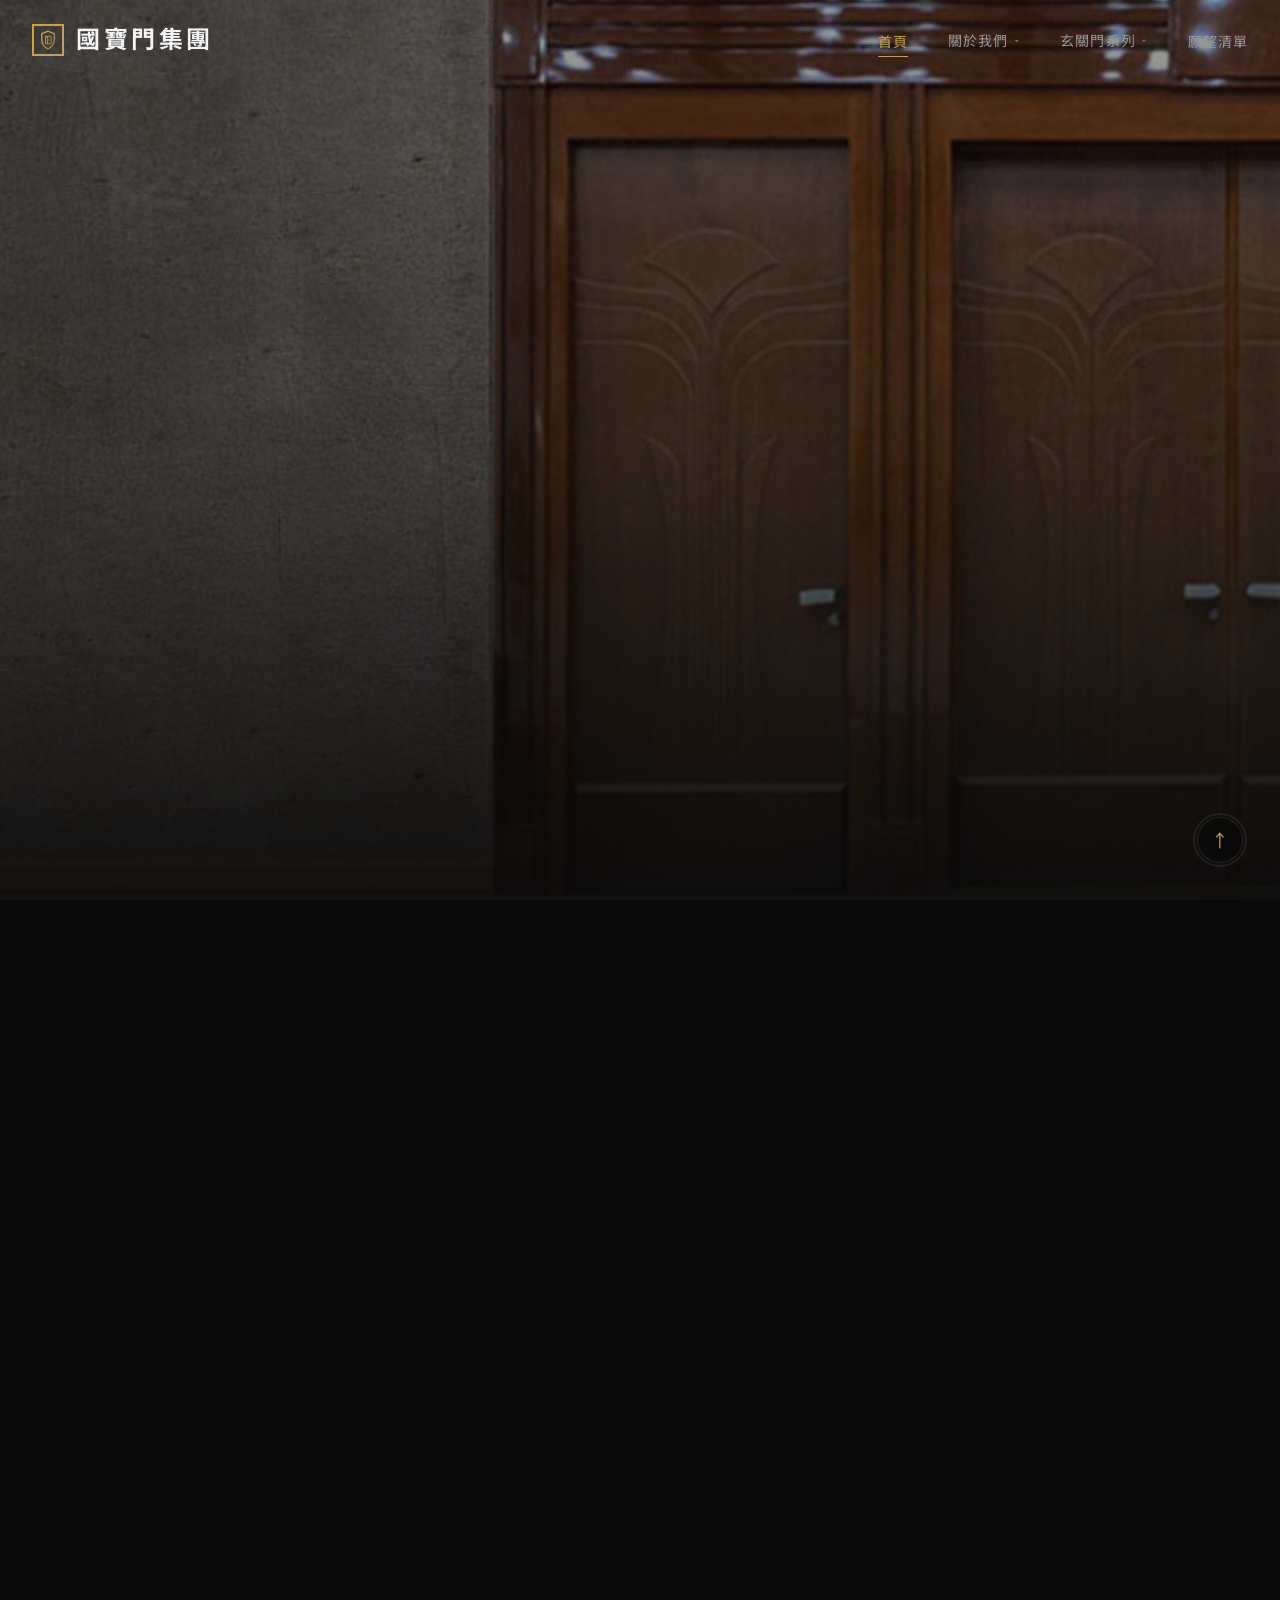
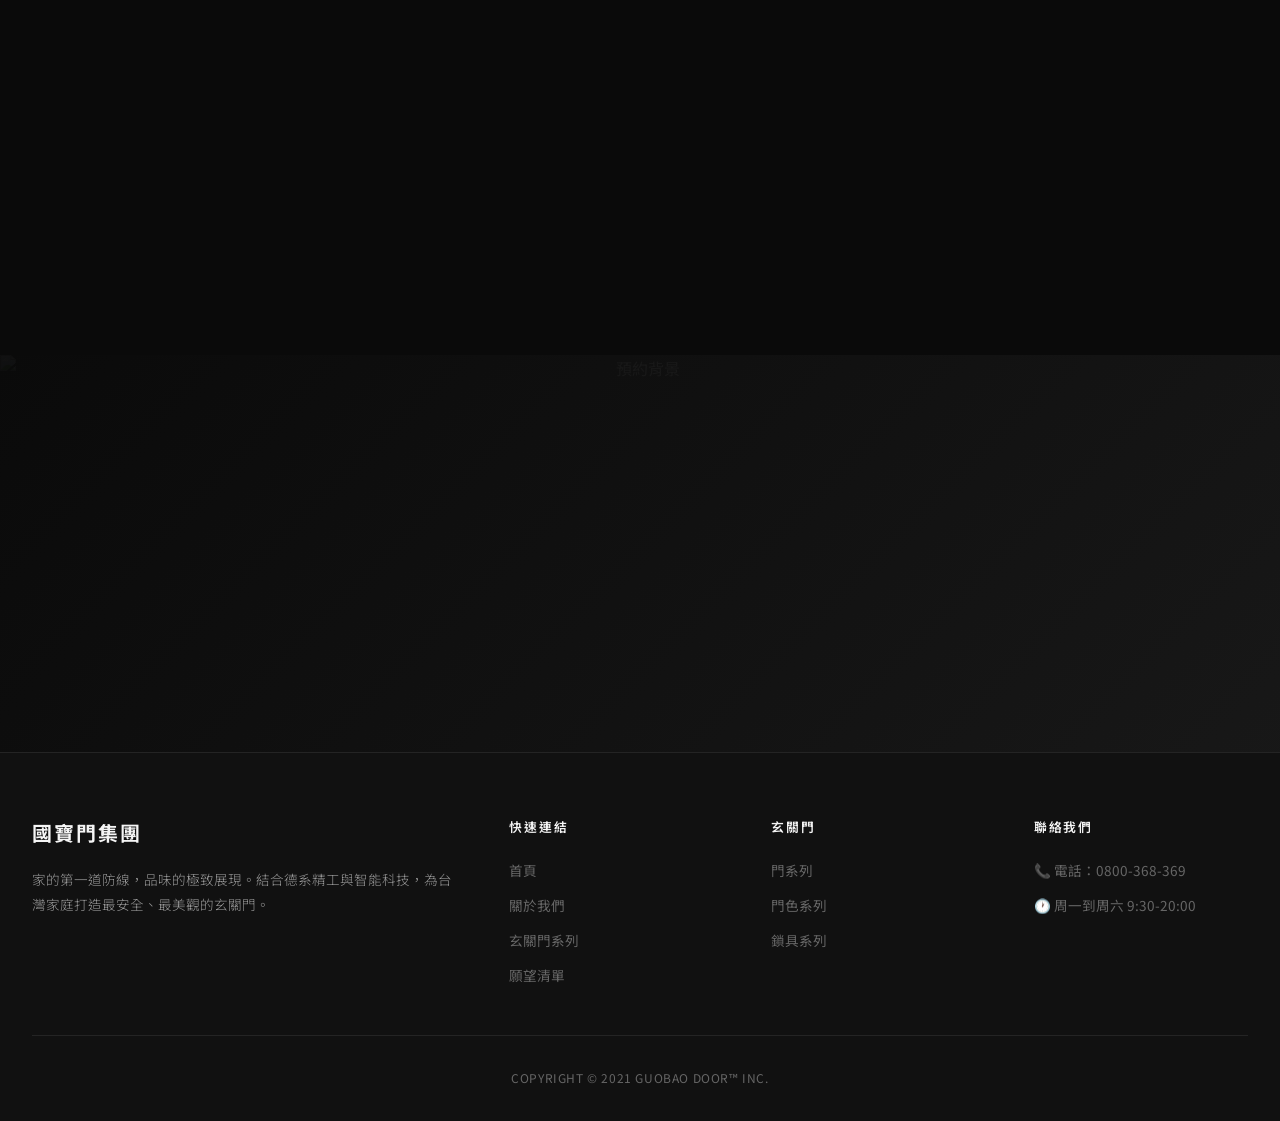
==== commit 7e2b0366: "wishlist and improve" ====
--- a/index.html
+++ b/index.html
@@ -3,8 +3,8 @@
 <head>
   <meta charset="UTF-8">
   <meta name="viewport" content="width=device-width, initial-scale=1.0">
-  <meta name="description" content="ÉLITE DOOR — 家的第一道防線，品味的極致展現。結合德系極致工藝與未來智能科技，為您鍛造堅不可摧的優雅堡壘。">
-  <title>ÉLITE DOOR — 極致玄關門 | 品味的第一道防線</title>
+  <meta name="description" content="國寶門集團 — 家的第一道防線，品味的極致展現。結合德系極致工藝與未來智能科技，為您鍛造堅不可摧的優雅堡壘。">
+  <title>國寶門集團 — 極致玄關門 | 品味的第一道防線</title>
 
   <!-- Tailwind CSS CDN -->
   <script src="https://cdn.tailwindcss.com"></script>
@@ -17,7 +17,7 @@
   <link rel="stylesheet" href="./style.css">
 
   <!-- Favicon placeholder -->
-  <link rel="icon" type="image/x-icon" href="./images/favicon.ico">
+  <link rel="icon" type="image/svg+xml" href="./images/guobao-logo-mark.svg">
 </head>
 <body>
 
@@ -38,7 +38,7 @@
     <div class="hero-content">
       <p class="hero-eyebrow gsap-fade-up">Since 2005 · Premium Door Design</p>
       <h1 class="hero-title gsap-fade-up">家的第一道防線<br>品味的極致展現</h1>
-      <p class="hero-subtitle gsap-fade-up">結合德系極致工藝與未來智能科技，每一扇門皆歷經 120 道手工打磨與極端測試，<br>為您鍛造堅不可摧的優雅堡壘。</p>
+      <p class="hero-subtitle gsap-fade-up">結合德系極致工藝與未來智能科技，每一扇門皆歷經 120 道手工打磨與極端測試，為您鍛造堅不可摧的優雅堡壘。</p>
       <a href="./products.html" class="hero-cta gsap-fade-up" id="hero-cta">
         探索極致工藝
         <span class="cta-arrow">→</span>
@@ -59,9 +59,9 @@
   <section id="features" class="section">
     <div class="section-container">
       <div class="section-header">
-        <p class="section-eyebrow gsap-fade-up">Why Élite Door</p>
+        <p class="section-eyebrow gsap-fade-up">Why Guobao Door</p>
         <h2 class="section-title gsap-fade-up">為何選擇我們</h2>
-        <p class="section-subtitle gsap-fade-up">二十年如一日的堅持——每一扇門，都是對家的承諾。</p>
+        <p class="section-subtitle gsap-fade-up">首頁先帶你快速掌握核心優勢，完整品牌故事與服務細節請看關於我們頁面。</p>
         <div class="section-divider gsap-fade-up"></div>
       </div>
 
@@ -133,39 +133,12 @@
           <p class="feature-desc">鉸鍊終身保固、氣密條免費更換，0800 全年無休客服專線，展現道地服務精神。</p>
         </div>
       </div>
-    </div>
-  </section>
-
-  <!-- ============================================
-       BRAND STORY (品牌故事)
-       ============================================ -->
-  <section id="brand-story" class="section">
-    <div class="section-container">
-      <div class="brand-row">
-        <!-- Image -->
-        <div class="brand-image gsap-fade-left">
-          <img src="https://images.unsplash.com/photo-1600585154340-be6161a56a0c?q=80&w=2070&auto=format&fit=crop" alt="品牌工藝" id="brand-img-1">
-        </div>
-        <!-- Content -->
-        <div class="brand-content gsap-fade-right">
-          <span class="brand-label">Our Craftsmanship</span>
-          <h3>二十年磨一劍<br>百道工序鑄一門</h3>
-          <p>我們深信，一扇門不僅是金屬與木材的組合——它是一家人安全感的凝聚，是歸屬感的起點。從原料篩選到最終安裝，每一扇 ÉLITE DOOR 都歷經嚴苛的 120 道工序，經由匠人之手，賦予冰冷的鋼鐵溫暖的靈魂。</p>
-          <div class="brand-stats">
-            <div class="stat-item">
-              <div class="stat-number" id="stat-years">20+</div>
-              <div class="stat-label">年專業經驗</div>
-            </div>
-            <div class="stat-item">
-              <div class="stat-number" id="stat-process">120</div>
-              <div class="stat-label">道精工工序</div>
-            </div>
-            <div class="stat-item">
-              <div class="stat-number" id="stat-clients">50K+</div>
-              <div class="stat-label">滿意客戶</div>
-            </div>
-          </div>
-        </div>
+
+      <div class="showcase-cta gsap-fade-up">
+        <a href="./support.html" class="hero-cta">
+          查看完整關於我們
+          <span class="cta-arrow">→</span>
+        </a>
       </div>
     </div>
   </section>
@@ -266,7 +239,7 @@
       <p class="section-eyebrow" style="margin-bottom: 1rem;">Book Now</p>
       <h3>為您的家，挑選完美的第一道門</h3>
       <p>我們提供免費到府丈量與專業諮詢服務，讓您從容選擇，毫無後顧之憂。</p>
-      <a href="#" class="hero-cta" id="cta-banner-btn">
+      <a href="./support.html#booking" class="hero-cta" id="cta-banner-btn">
         預約免費丈量
         <span class="cta-arrow">→</span>
       </a>
--- a/style.css
+++ b/style.css
@@ -1,5 +1,5 @@
 /* ============================================
-   ÉLITE DOOR — Global Design System
+   國寶門集團 — Global Design System
    Premium Door Brand Website
    ============================================ */
 
@@ -158,11 +158,21 @@
   color: var(--color-accent-gold);
 }
 
+.nav-logo .logo-mark {
+  width: 20px;
+  height: 20px;
+  object-fit: contain;
+}
+
 .nav-links {
   display: flex;
   align-items: center;
   gap: 2.5rem;
   list-style: none;
+}
+
+.nav-links > li {
+  position: relative;
 }
 
 .nav-links a {
@@ -200,6 +210,71 @@
 
 .nav-links a.active::after {
   width: 100%;
+}
+
+.nav-dropdown > a {
+  display: inline-flex;
+  align-items: center;
+  gap: 0.35rem;
+}
+
+.nav-dropdown > a::before {
+  content: '▾';
+  order: 2;
+  font-size: 0.68rem;
+  color: var(--color-text-muted);
+  transform: translateY(-1px);
+}
+
+.nav-submenu {
+  position: absolute;
+  top: calc(100% + 0.2rem);
+  left: 0;
+  min-width: 200px;
+  background: rgba(16, 16, 16, 0.96);
+  border: 1px solid var(--color-border);
+  border-radius: 10px;
+  padding: 0.45rem;
+  list-style: none;
+  opacity: 0;
+  pointer-events: none;
+  transform: translateY(8px);
+  transition: var(--transition-fast);
+  backdrop-filter: blur(14px);
+  -webkit-backdrop-filter: blur(14px);
+}
+
+.nav-submenu::before {
+  content: '';
+  position: absolute;
+  left: 0;
+  right: 0;
+  top: -12px;
+  height: 12px;
+}
+
+.nav-dropdown:hover .nav-submenu,
+.nav-dropdown:focus-within .nav-submenu {
+  opacity: 1;
+  pointer-events: all;
+  transform: translateY(0);
+}
+
+.nav-submenu a {
+  display: block;
+  padding: 0.5rem 0.6rem;
+  border-radius: 7px;
+  letter-spacing: 0.04em;
+  font-size: 0.8rem;
+}
+
+.nav-submenu a::after {
+  display: none;
+}
+
+.nav-submenu a:hover {
+  background: rgba(197, 160, 89, 0.12);
+  color: var(--color-accent-gold-light);
 }
 
 /* Hamburger Menu */
@@ -274,6 +349,12 @@
 
 .mobile-menu a:hover {
   color: var(--color-accent-gold);
+}
+
+.mobile-menu a.mobile-sub-link {
+  font-size: 1.05rem;
+  letter-spacing: 0.08em;
+  color: var(--color-text-muted);
 }
 
 /* ============================================
@@ -1078,6 +1159,11 @@
   gap: 0.75rem;
 }
 
+.footer-col ul li {
+  font-size: 0.85rem;
+  color: var(--color-text-muted);
+}
+
 .footer-col ul li a {
   font-size: 0.85rem;
   color: var(--color-text-muted);
@@ -1125,6 +1211,11 @@
   font-size: 0.75rem;
   color: var(--color-text-muted);
   letter-spacing: 0.05em;
+}
+
+.footer-bottom p:only-child {
+  width: 100%;
+  text-align: center;
 }
 
 /* ============================================
@@ -1349,6 +1440,10 @@
     display: none;
   }
 
+  .nav-submenu {
+    display: none;
+  }
+
   .hero-title {
     font-size: clamp(1.75rem, 6vw, 2.5rem);
   }
@@ -1870,6 +1965,30 @@
   padding-left: 2.1rem;
 }
 
+.store-actions {
+  display: flex;
+  gap: 0.45rem;
+  margin-top: 0.55rem;
+  padding-left: 2.1rem;
+}
+
+.store-actions a {
+  display: inline-flex;
+  align-items: center;
+  justify-content: center;
+  border: 1px solid var(--color-border-hover);
+  border-radius: 8px;
+  padding: 0.3rem 0.6rem;
+  font-size: 0.72rem;
+  color: var(--color-text-secondary);
+}
+
+.store-actions a:hover {
+  border-color: var(--color-accent-gold);
+  color: var(--color-accent-gold-light);
+  background: rgba(197, 160, 89, 0.08);
+}
+
 .map-container {
   position: relative;
   min-height: 550px;
@@ -2154,6 +2273,10 @@
   .store-meta {
     flex-direction: column;
     gap: 0.25rem;
+  }
+
+  .store-actions {
+    flex-wrap: wrap;
   }
 }
 
@@ -2844,6 +2967,281 @@
   line-height: 1.4;
 }
 
+/* ============================================
+   WISHLIST PAGE
+   ============================================ */
+.page-hero.page-hero-sm {
+  min-height: 340px;
+  height: 42vh;
+}
+
+.wishlist-page {
+  padding-top: 2.5rem;
+}
+
+.wishlist-toolbar {
+  display: flex;
+  justify-content: space-between;
+  align-items: flex-end;
+  gap: 1rem;
+  margin-bottom: 1.4rem;
+}
+
+.wishlist-toolbar .section-title {
+  margin-bottom: 0.4rem;
+}
+
+.wishlist-toolbar .section-subtitle {
+  margin: 0;
+  max-width: none;
+  text-align: left;
+}
+
+.wishlist-toolbar-actions {
+  display: flex;
+  gap: 0.6rem;
+  flex-wrap: wrap;
+}
+
+.cta-btn {
+  border: 1px solid var(--color-border-hover);
+  background: transparent;
+  color: var(--color-text-primary);
+  border-radius: 10px;
+  padding: 0.6rem 1rem;
+  font-size: 0.82rem;
+  letter-spacing: 0.04em;
+  display: inline-flex;
+  align-items: center;
+  justify-content: center;
+  transition: var(--transition-fast);
+  cursor: pointer;
+}
+
+.cta-btn:hover {
+  border-color: var(--color-accent-gold);
+  color: var(--color-accent-gold-light);
+}
+
+.cta-btn.secondary {
+  background: rgba(197, 160, 89, 0.12);
+  border-color: rgba(197, 160, 89, 0.45);
+}
+
+.cta-btn.outline {
+  background: transparent;
+}
+
+.wishlist-grid {
+  display: grid;
+  grid-template-columns: repeat(auto-fill, minmax(290px, 1fr));
+  gap: 1.1rem;
+}
+
+.wishlist-item {
+  border: 1px solid var(--color-border);
+  border-radius: 14px;
+  overflow: hidden;
+  background: var(--color-bg-card);
+}
+
+.wishlist-item-img {
+  height: 180px;
+}
+
+.wishlist-item-img img {
+  width: 100%;
+  height: 100%;
+  object-fit: cover;
+}
+
+.wishlist-item-body {
+  padding: 1rem 1rem 1.1rem;
+}
+
+.wishlist-item-body h4 {
+  font-family: var(--font-heading);
+  font-size: 1rem;
+  margin-bottom: 0.45rem;
+}
+
+.wishlist-item-body p {
+  font-size: 0.82rem;
+  color: var(--color-text-secondary);
+  line-height: 1.5;
+}
+
+.wishlist-item-meta {
+  margin-top: 0.7rem;
+  display: flex;
+  flex-direction: column;
+  gap: 0.32rem;
+}
+
+.wishlist-item-meta li {
+  font-size: 0.76rem;
+  color: var(--color-text-muted);
+}
+
+.wishlist-item-actions {
+  margin-top: 0.9rem;
+  display: flex;
+  justify-content: flex-end;
+  align-items: center;
+}
+
+.wishlist-item-links {
+  display: flex;
+  align-items: center;
+  gap: 0.7rem;
+}
+
+.wishlist-item-links a,
+.wishlist-item-links button {
+  font-size: 0.76rem;
+  color: var(--color-accent-gold);
+  background: none;
+  border: none;
+  cursor: pointer;
+  padding: 0;
+}
+
+.wishlist-item-links button {
+  color: #ff9a9a;
+}
+
+.wishlist-remove-btn {
+  width: 28px;
+  height: 28px;
+  border-radius: 50%;
+  display: inline-flex;
+  align-items: center;
+  justify-content: center;
+  border: 1px solid rgba(255, 154, 154, 0.35) !important;
+  transition: var(--transition-fast);
+}
+
+.wishlist-remove-btn:hover {
+  color: #ffd0d0 !important;
+  border-color: rgba(255, 154, 154, 0.7) !important;
+  background: rgba(255, 120, 120, 0.12) !important;
+}
+
+.wishlist-empty {
+  margin-top: 1rem;
+  border: 1px dashed var(--color-border-hover);
+  border-radius: 12px;
+  padding: 2rem 1.2rem;
+  text-align: center;
+}
+
+.wishlist-empty h3 {
+  font-family: var(--font-heading);
+  font-size: 1.2rem;
+  margin-bottom: 0.45rem;
+}
+
+.wishlist-empty p {
+  color: var(--color-text-secondary);
+  margin-bottom: 1rem;
+}
+
+.wishlist-compare {
+  margin-top: 2rem;
+  border: 1px solid var(--color-border);
+  border-radius: 14px;
+  background: var(--color-bg-card);
+  padding: 1.2rem;
+}
+
+.wishlist-compare-head h3 {
+  font-family: var(--font-heading);
+  font-size: 1.25rem;
+  margin-bottom: 0.35rem;
+}
+
+.wishlist-compare-head p {
+  color: var(--color-text-secondary);
+  font-size: 0.85rem;
+}
+
+.wishlist-compare-controls {
+  margin-top: 0.9rem;
+  display: grid;
+  grid-template-columns: repeat(3, minmax(0, 1fr));
+  gap: 0.7rem;
+}
+
+.wishlist-compare-controls label {
+  display: flex;
+  flex-direction: column;
+  gap: 0.35rem;
+  font-size: 0.74rem;
+  color: var(--color-text-muted);
+}
+
+.wishlist-compare-controls select {
+  width: 100%;
+  border: 1px solid var(--color-border-hover);
+  background: var(--color-bg-tertiary);
+  color: var(--color-text-primary);
+  border-radius: 9px;
+  padding: 0.52rem 0.65rem;
+  font-size: 0.8rem;
+}
+
+.wishlist-compare-controls select:focus {
+  outline: none;
+  border-color: var(--color-accent-gold);
+  box-shadow: 0 0 0 2px rgba(197, 160, 89, 0.2);
+}
+
+.wishlist-compare-table-wrap {
+  margin-top: 0.9rem;
+  overflow-x: auto;
+  border: 1px solid var(--color-border);
+  border-radius: 10px;
+}
+
+.wishlist-compare-table {
+  width: 100%;
+  min-width: 640px;
+  border-collapse: collapse;
+}
+
+.wishlist-compare-table th,
+.wishlist-compare-table td {
+  padding: 0.62rem 0.7rem;
+  border-bottom: 1px solid var(--color-border);
+  text-align: left;
+  font-size: 0.8rem;
+  vertical-align: top;
+}
+
+.wishlist-compare-table thead th {
+  background: rgba(255, 255, 255, 0.03);
+  color: var(--color-text-primary);
+}
+
+.wishlist-compare-table tbody th {
+  width: 130px;
+  color: var(--color-text-secondary);
+  font-weight: 600;
+}
+
+.wishlist-compare-table tbody td {
+  color: var(--color-text-secondary);
+}
+
+.wishlist-compare-table tbody tr:last-child th,
+.wishlist-compare-table tbody tr:last-child td {
+  border-bottom: 0;
+}
+
+.wishlist-compare-table a {
+  color: var(--color-accent-gold);
+}
+
 
 /* ============================================
    WISHLIST TOAST NOTIFICATION
@@ -2957,6 +3355,15 @@
     width: 84px;
     height: 84px;
   }
+
+  .wishlist-toolbar {
+    align-items: flex-start;
+    flex-direction: column;
+  }
+
+  .wishlist-compare-controls {
+    grid-template-columns: 1fr;
+  }
 }
 
 @media (max-width: 480px) {
